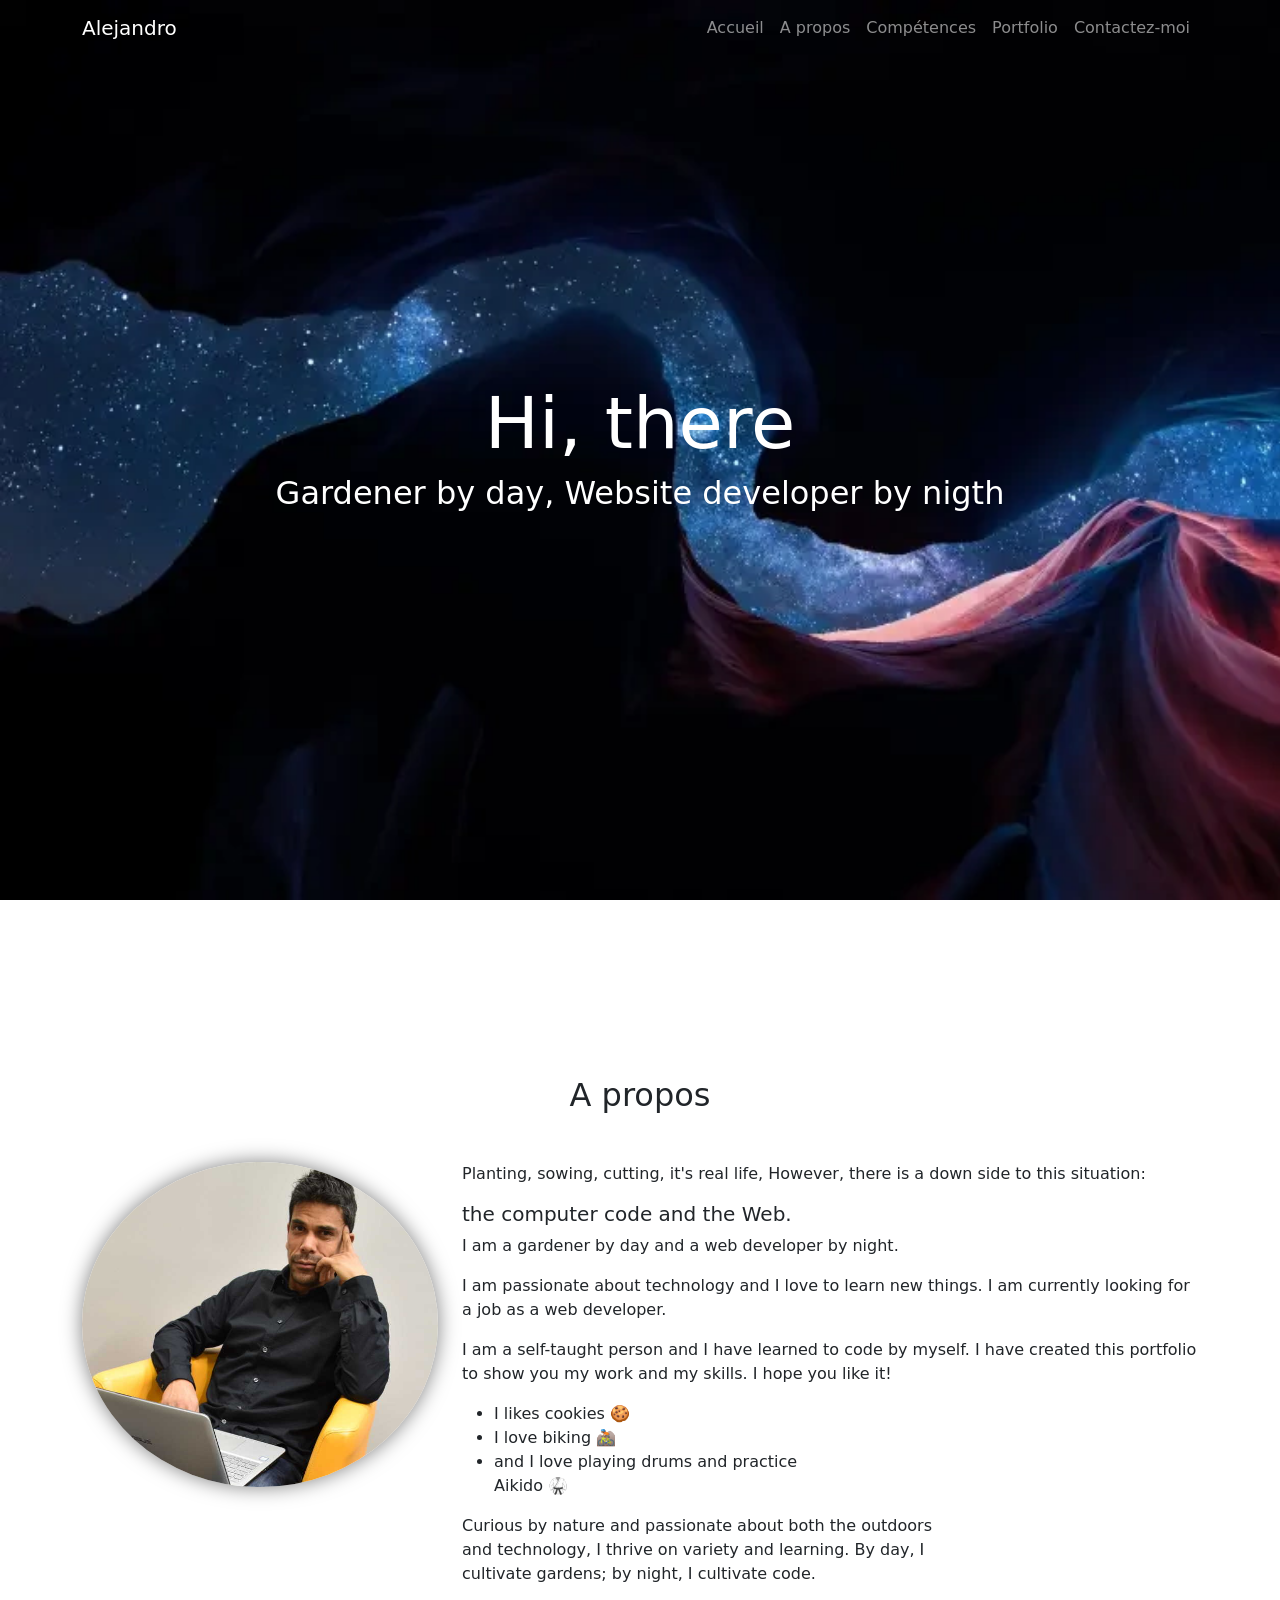
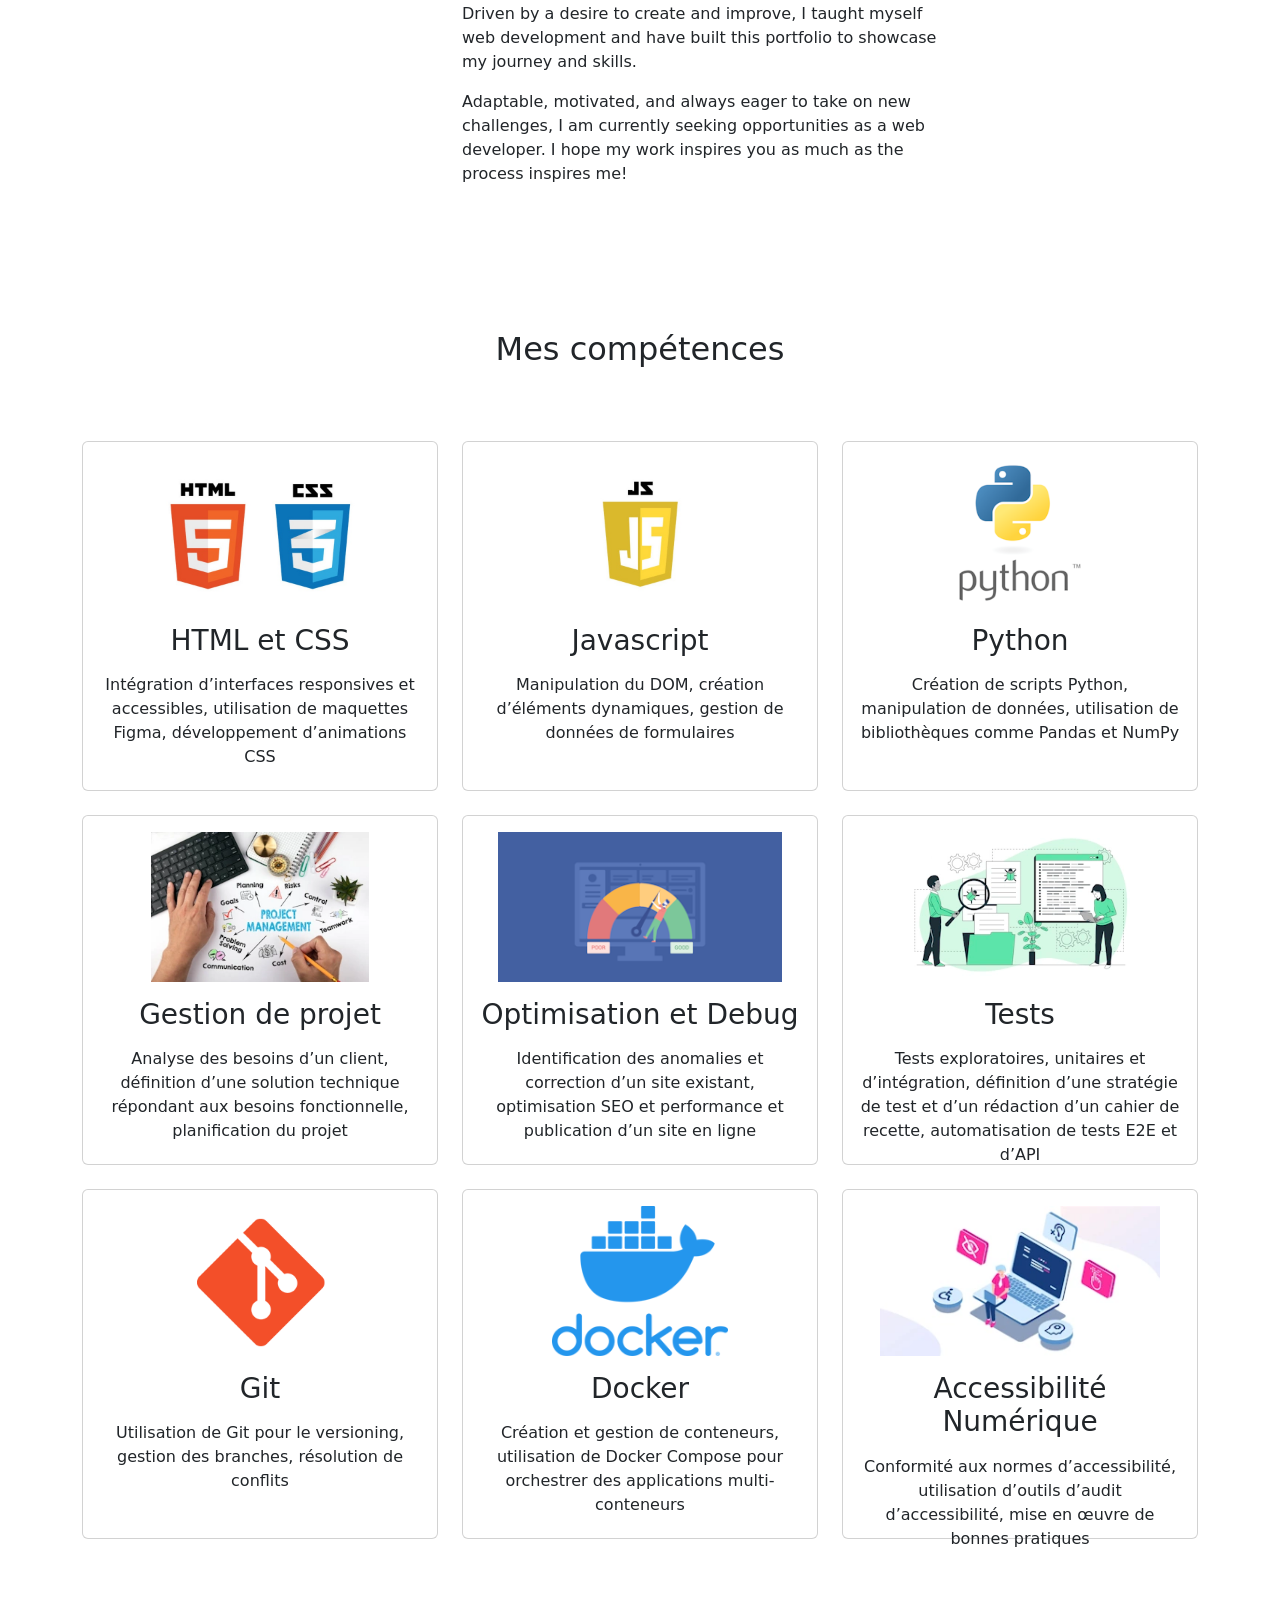
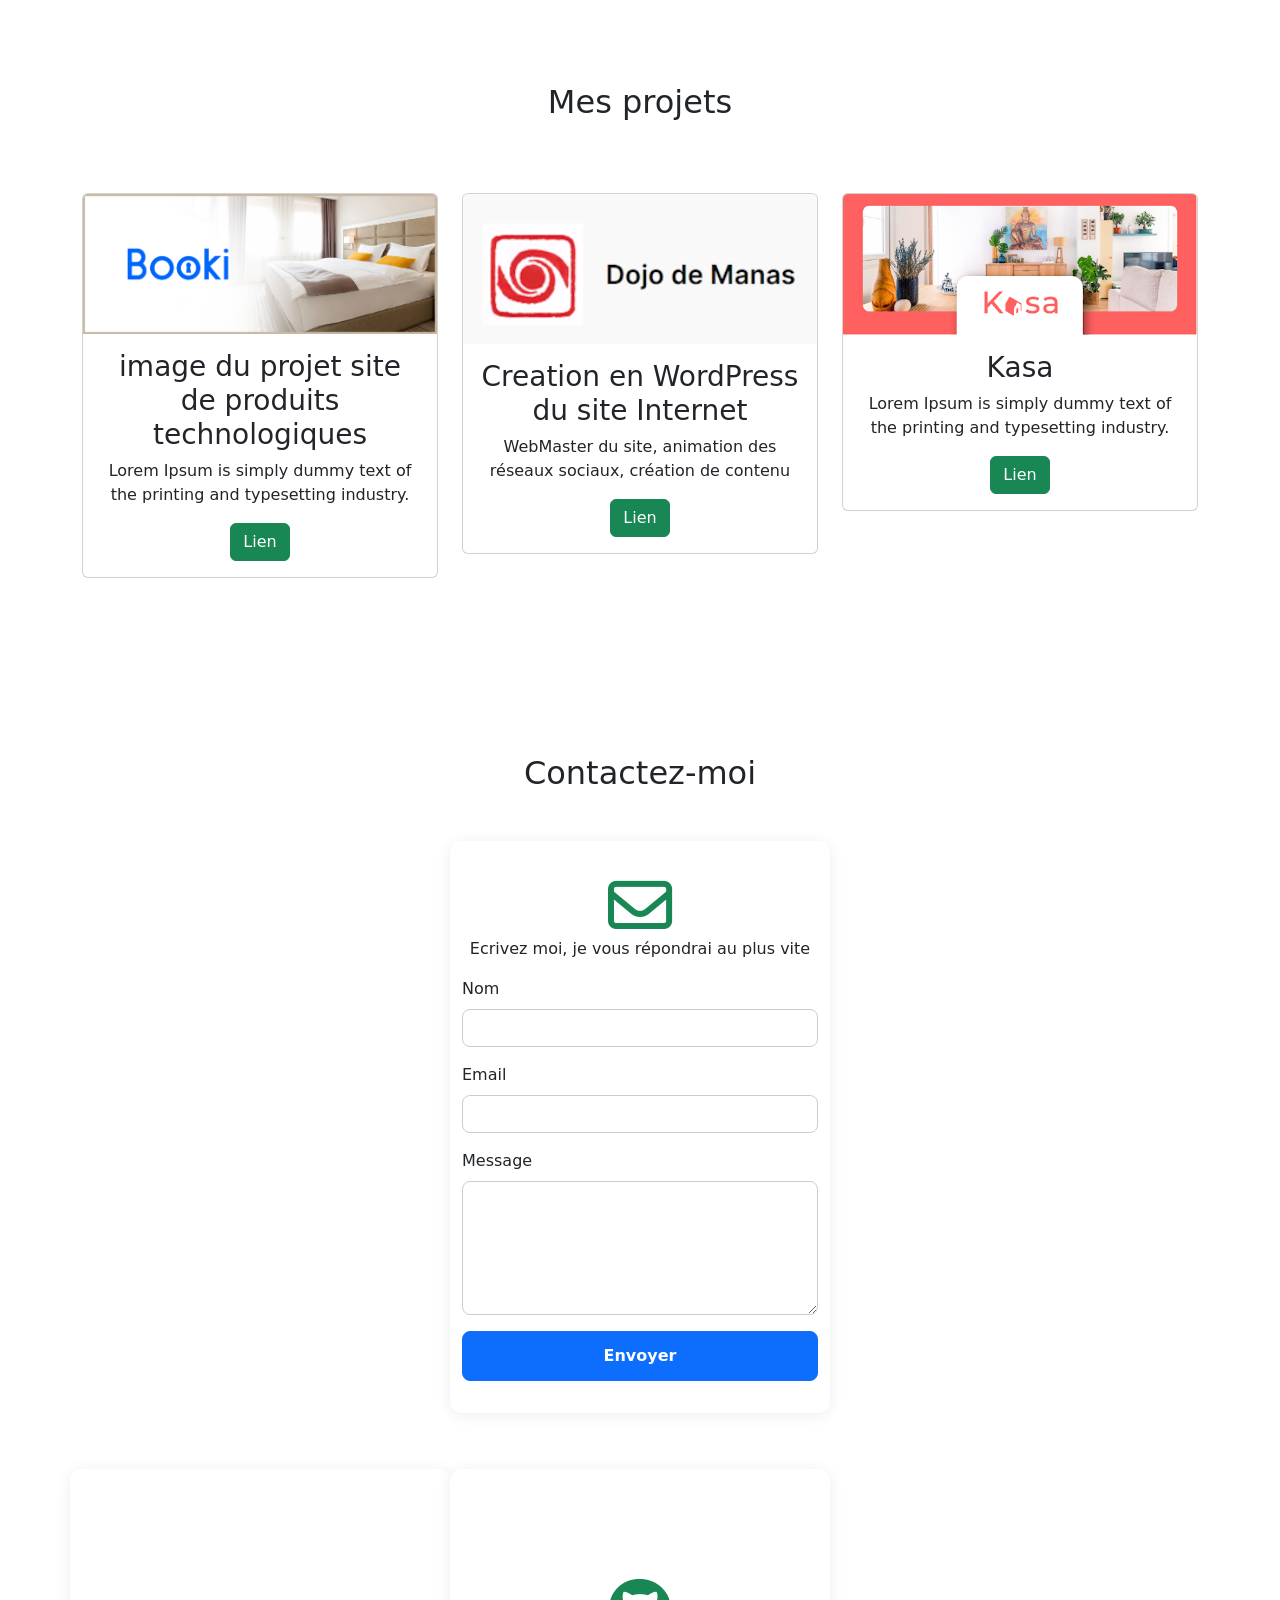
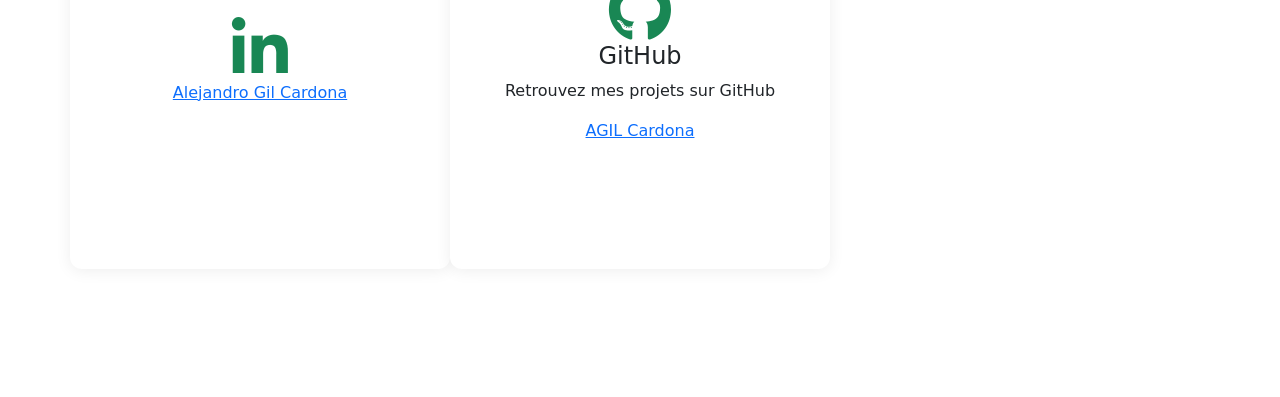
==== index.html @ 59b93d8c "alt attribute et site du dojo" ====
<!DOCTYPE html>
<html lang="fr">

<head>
    <title>AGIL Portfolio</title>
    <link rel="icon" type="image/x-icon" href="/images/photo_agilc.jpg">
    <meta charset="utf-8">
    <meta name="viewport" content="width=device-width, initial-scale=1">
    <meta name="description"
        content="Portfolio d'Alejandro Gil Cardona : jardinier le jour, développeur web la nuit. Découvrez mes compétences, projets et passions pour la nature et la technologie.">
    <!-- linking css file -->
    <link rel="stylesheet" href="style.css">
    <link rel="stylesheet" href="https://cdnjs.cloudflare.com/ajax/libs/font-awesome/6.0.0-beta3/css/all.min.css">
    <!-- bootstrap CDN -->
    <link href="https://cdn.jsdelivr.net/npm/bootstrap@5.1.3/dist/css/bootstrap.min.css" rel="stylesheet" async>
    <script src="https://cdn.jsdelivr.net/npm/bootstrap@5.1.3/dist/js/bootstrap.bundle.min.js"></script>
</head>

<body>
    <!-- navbar -->
    <nav class="navbar navbar-expand-lg fixed-top navbar-dark navbarScroll">
        <div class="container">
            <a class="navbar-brand" href="#">Alejandro</a>
            <button class="navbar-toggler" type="button" data-bs-toggle="collapse"
                data-bs-target="#navbarSupportedContent" aria-controls="navbarSupportedContent" aria-expanded="false"
                aria-label="Toggle navigation">
                <span class="navbar-toggler-icon"></span>
            </button>
            <div class="collapse navbar-collapse" id="navbarSupportedContent">
                <ul class="navbar-nav ms-auto">
                    <li class="nav-item active">
                        <a class="nav-link" href="#home">Accueil</a>
                    </li>
                    <li class="nav-item">
                        <a class="nav-link" href="#about">A propos</a>
                    </li>
                    <li class="nav-item">
                        <a class="nav-link" href="#skills">Compétences</a>
                    </li>
                    <li class="nav-item">
                        <a class="nav-link" href="#portfolio">Portfolio</a>
                    </li>
                    <li class="nav-item">
                        <a class="nav-link" href="#contact">Contactez-moi</a>
                    </li>
                </ul>

            </div>
        </div>
    </nav>

    <!-- main banner -->
    <section class="bgimage" id="home">
        <div class="container-fluid">
            <div class="row">
                <div class="col-lg-12 col-md-12 col-sm-12 col-xs-12 hero-text">
                    <h1 class="hero_title" id="hero-type"></h1>
                    <h2 class="hero_desc">Gardener by day, Website developer by nigth</h2>
                </div>
            </div>
        </div>
    </section>

    <!-- about section-->
    <section id="about">
        <div class="container mt-4 pt-4">
            <h2 class="text-center">A propos</h2>
            <div class="row mt-4">
                <div class="col-lg-4">
                    <img src="images/photo_agilc.jpg" class="imageAboutPage" alt="Portrait Alejandro GIL CARDONA">
                </div>

                <div class="col-lg-8">
                    <p> Planting, sowing, cutting, it's real life, However, there is a down side to this situation: </p>
                    <h5> the computer code and the Web.</h5>
                    <p>I am a gardener by day and a web developer by night.</p>
                    <p>I am passionate about technology and I love to learn new things.
                        I am currently looking for a job as a web developer.</p>
                    <p>I am a self-taught person and I have learned to code by myself. I have created this portfolio to
                        show you my work and my skills. I hope you like it!</p>

                    </p>
                    <div class="row mt-3">

                        <div class="col-md-6">
                            <ul>
                                <li>I likes cookies 🍪</li>
                                <li>I love biking 🚵🏽</li>
                                <li>and I love playing drums and practice Aikido 🥋</li>
                            </ul>
                        </div>
                    </div>

                    <div class="col-lg-8">
                        <p>Curious by nature and passionate about both the outdoors and technology, I thrive on variety
                            and learning. By day, I cultivate gardens; by night, I cultivate code.</p>
                        <p>Driven by a desire to create and improve, I taught myself web development and have built this
                            portfolio to showcase my journey and skills.</p>
                        <p>Adaptable, motivated, and always eager to take on new challenges, I am currently seeking
                            opportunities as a web developer. I hope my work inspires you as much as the process
                            inspires me!</p>

    </section>

    <!-- skills section-->
    <section id="skills">
        <div class="container">
            <h2 class="text-center">Mes compétences</h2>
        </div>
    </section>

    <!-- portfolio section-->
    <section id="portfolio">
        <div class="container mt-3">
            <h2 class="text-center">Mes projets</h2>
    </section>

    <!-- contact section-->
    <section id="contact">

        <div class="container mt-3 contactContent">
            <h2 class="text-center">Contactez-moi</h2>
            <div class="row">
                <div class="col-lg-4 mx-auto contactColumn">
                    <i class="fa-regular fa-envelope fa-4x"></i>
                    
                    <p>Ecrivez moi, je vous répondrai au plus vite</p>

                    <!-- Contact Form Example -->
                    <form id="contactForm" action="#" method="post">
                        <div class="mb-3">
                            <label for="name" class="form-label">Nom</label>
                            <input type="text" class="form-control" id="name" name="name" required>
                        </div>
                        <div class="mb-3">
                            <label for="email" class="form-label">Email</label>
                            <input type="email" class="form-control" id="email" name="email" required>
                        </div>
                        <div class="mb-3">
                            <label for="message" class="form-label">Message</label>
                            <textarea class="form-control" id="message" name="message" rows="5" required></textarea>
                        </div>
                        <button type="submit" class="btn btn-primary">Envoyer</button>
                    </form>
                </div>
            </div>
            <div class="row">
                <div class="col-lg-4 mt-4 contactColumn">
                    <i class="fa-brands fa-linkedin-in fa-4x"></i>
                    <p><a href="https://www.linkedin.com/in/alejandro-gil-cardona" target="_blank">Alejandro Gil
                            Cardona</a></p>
                </div>

                <div class="col-lg-4 mt-4 contactColumn">
                    <i class="fa-brands fa-github fa-4x"></i>
                    <h4>GitHub</h4>
                    <p>Retrouvez mes projets sur GitHub</p>
                    <p><a href="https://github.com/agil-cardo" target="_blank">AGIL Cardona</a></p>
                </div>
            </div>
        </div>
    </section>

    <!-- load javascript after loading all html content -->
    <script src="script/script.js"></script>

</body>

</html>
---- style.css ----
/******* GENERAL *******/
/* spacing on all sections */
#about,
#skills,
#portfolio,
#contact {
    margin-top: 4rem;
    padding-top: 4rem;
}
#about h2,
#skills h2,
#portfolio h2,
#contact h2 {
    margin-bottom: 3rem;
}
#contact {
    padding-bottom: 4rem;
}

/* display background dark color on navbar scroll */
.navbarScroll.navbarDark {
    background-color: #000;
    backdrop-filter: contrast(0.8);
}


/* hero background image */
.bgimage {
    height: 100vh;
    max-height: 900px;
    background: url("images/Grand-Canyon-by-night.webp");
    background-size: cover;
    position: relative;
    background-color: #000;
    backdrop-filter: contrast(0.8);

}
/*photo credit ameer-basheer*/


/* text css above hero image*/
.hero_title {
    font-size: 4.5rem;
}
.hero_desc {
    font-size: 2rem;
}
.hero-text {
    text-align: center;
    position: absolute;
    top: 50%;
    left: 50%;
    transform: translate(-50%, -50%);
    color: white;
}

/* about */
.imageAboutPage {
    width: 100%;
}
.imageAboutPage {
    border-radius: 50%;
    box-shadow: 0 0 20px rgba(0, 0, 0, 0.5);
}

/* skills */
.skillsText.card {
    height: 350px;
    cursor: pointer;
}
.skillsText img {
    width: 100%;
    height: 150px;
    object-fit: contain;
}
#skills p {
    text-align: center;
}
.skillsIcon {
    font-size: 36px;
    text-align: center;
    width: 100%;
}
.card-title {
    text-align: center;
}
.card:hover .skillsIcon {
    color: #008000;
}
.skillsText:hover {
    border: 1px solid #008000;
}

/* portfolio */
#portfolio p {
    text-align: center;
}

/* contact */
.contactColumn {
    display: flex;
    flex-direction: column;
    align-items: center;
}
.contactColumn i {
    color: #198754;
}

/* contact form */
/* Responsive Contact Form Styles */
/* Container and columns */
.contactContent {
    padding: 2rem 0;
}
.contactColumn {
    background: #fff;
    border-radius: 12px;
    box-shadow: 0 2px 16px rgba(0,0,0,0.07);
    margin-bottom: 2rem;
    padding: 2rem 1.5rem;
    min-height: 400px;
    display: flex;
    flex-direction: column;
    align-items: center;
    justify-content: center;
}

/* Form styles */
#contactForm {
    width: 100%;
    max-width: 400px;
    margin: 0 auto;
}
#contactForm .form-label {
    font-weight: 500;
}
#contactForm .form-control,
#contactForm textarea {
    border-radius: 8px;
    border: 1px solid #ccc;
    margin-bottom: 1rem;
    font-size: 1rem;
}
#contactForm textarea {
    resize: vertical;
}
#contactForm .btn {
    width: 100%;
    border-radius: 8px;
    font-weight: bold;
    padding: 0.75rem;
}

/* Error message styling */
#formError {
    max-width: 400px;
    margin: 1rem auto 0 auto;
    text-align: center;
}

/* Responsive adjustments */
@media (max-width: 991px) {
    .contactColumn {
        min-height: unset;
        margin-bottom: 1.5rem;
    }
}
@media (max-width: 767px) {
    .contactContent {
        padding: 1rem 0.5rem;
    }
    .contactColumn {
        padding: 1.5rem 0.5rem;
    }
    #contactForm {
        max-width: 100%;
    }
}

/* footer */
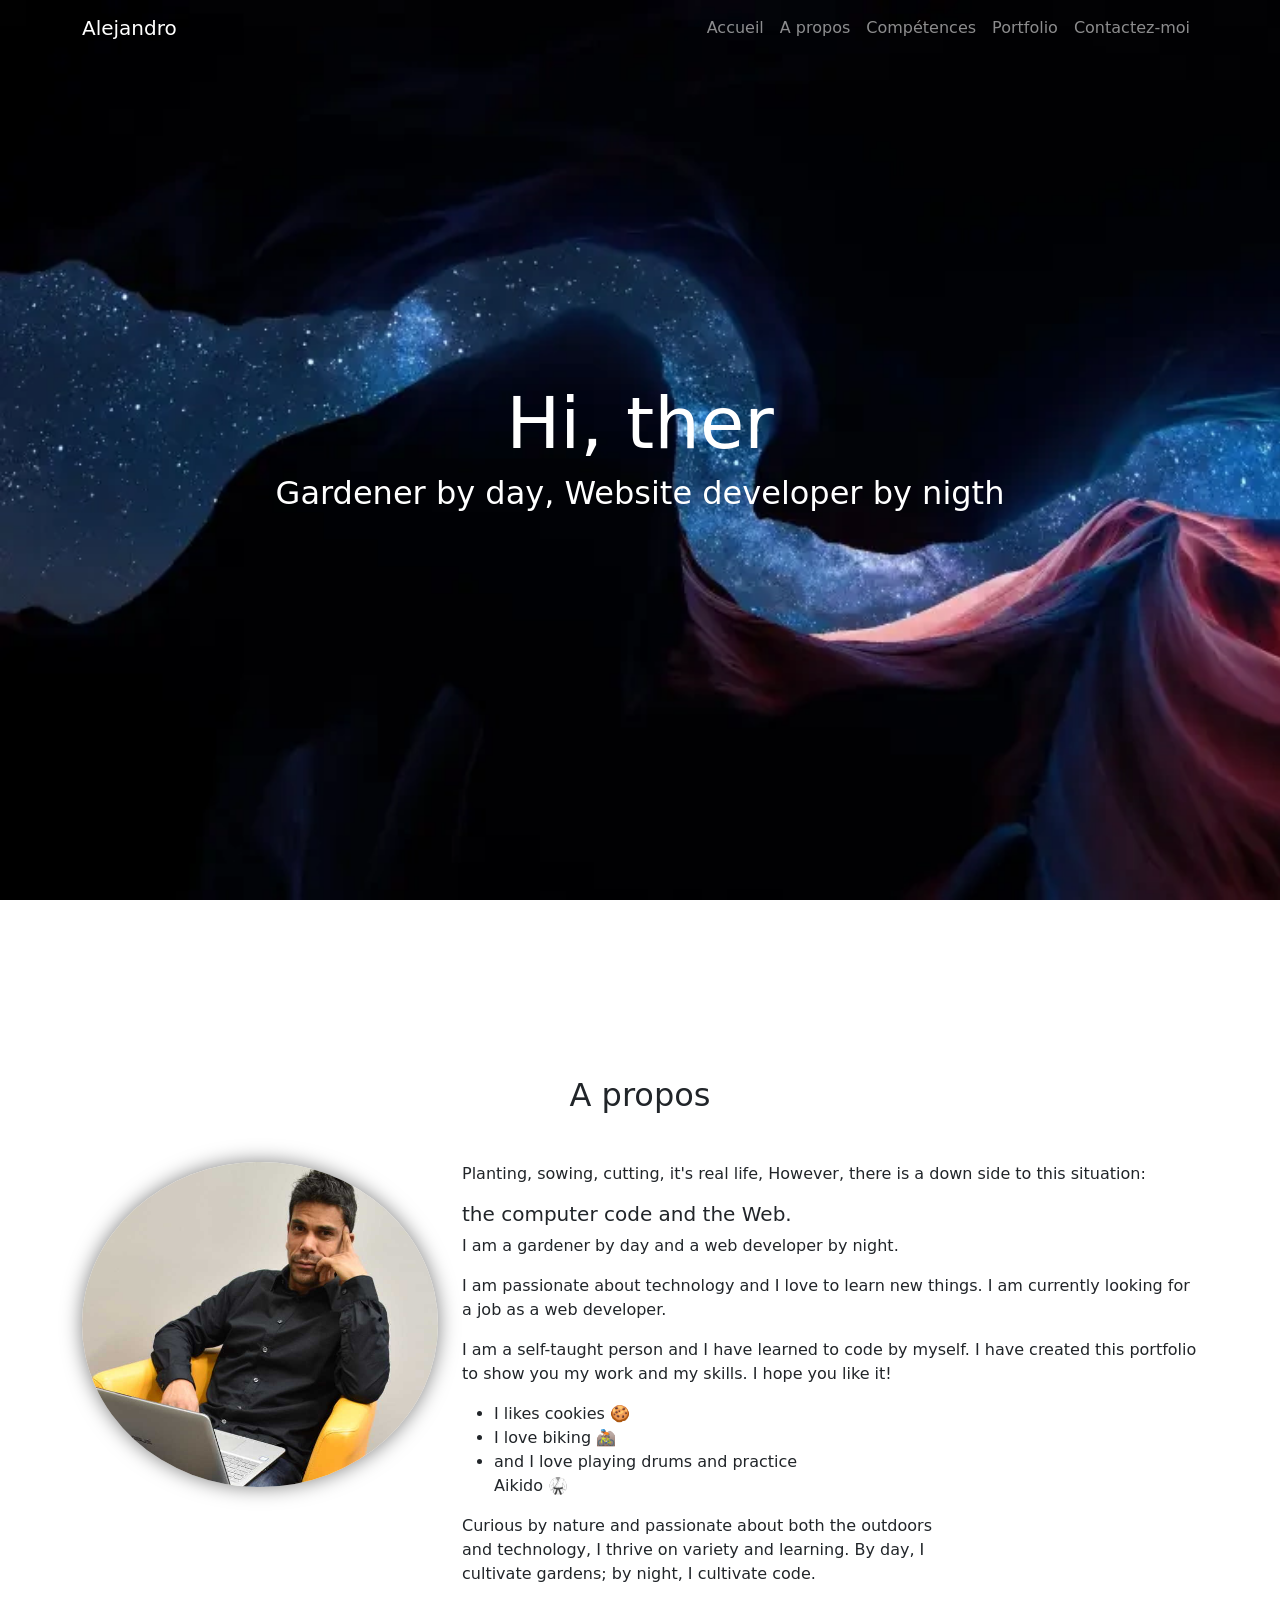
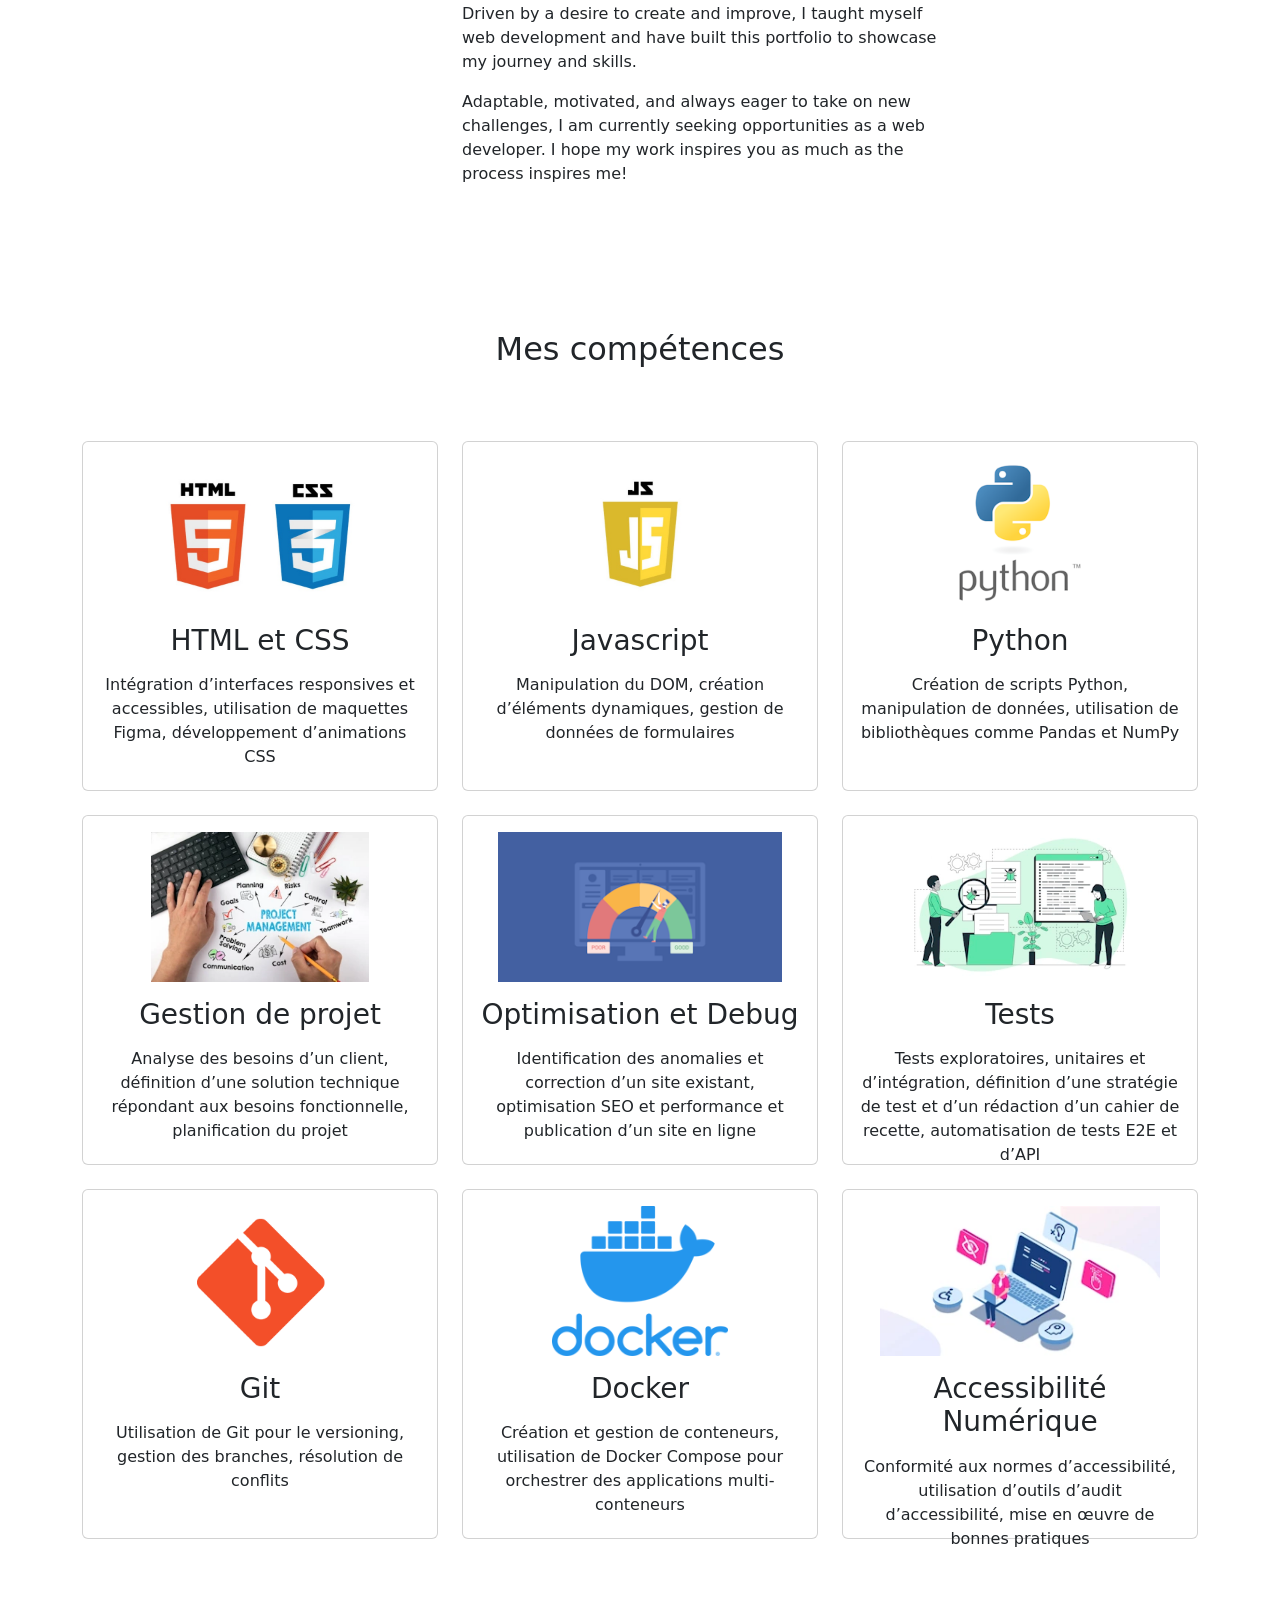
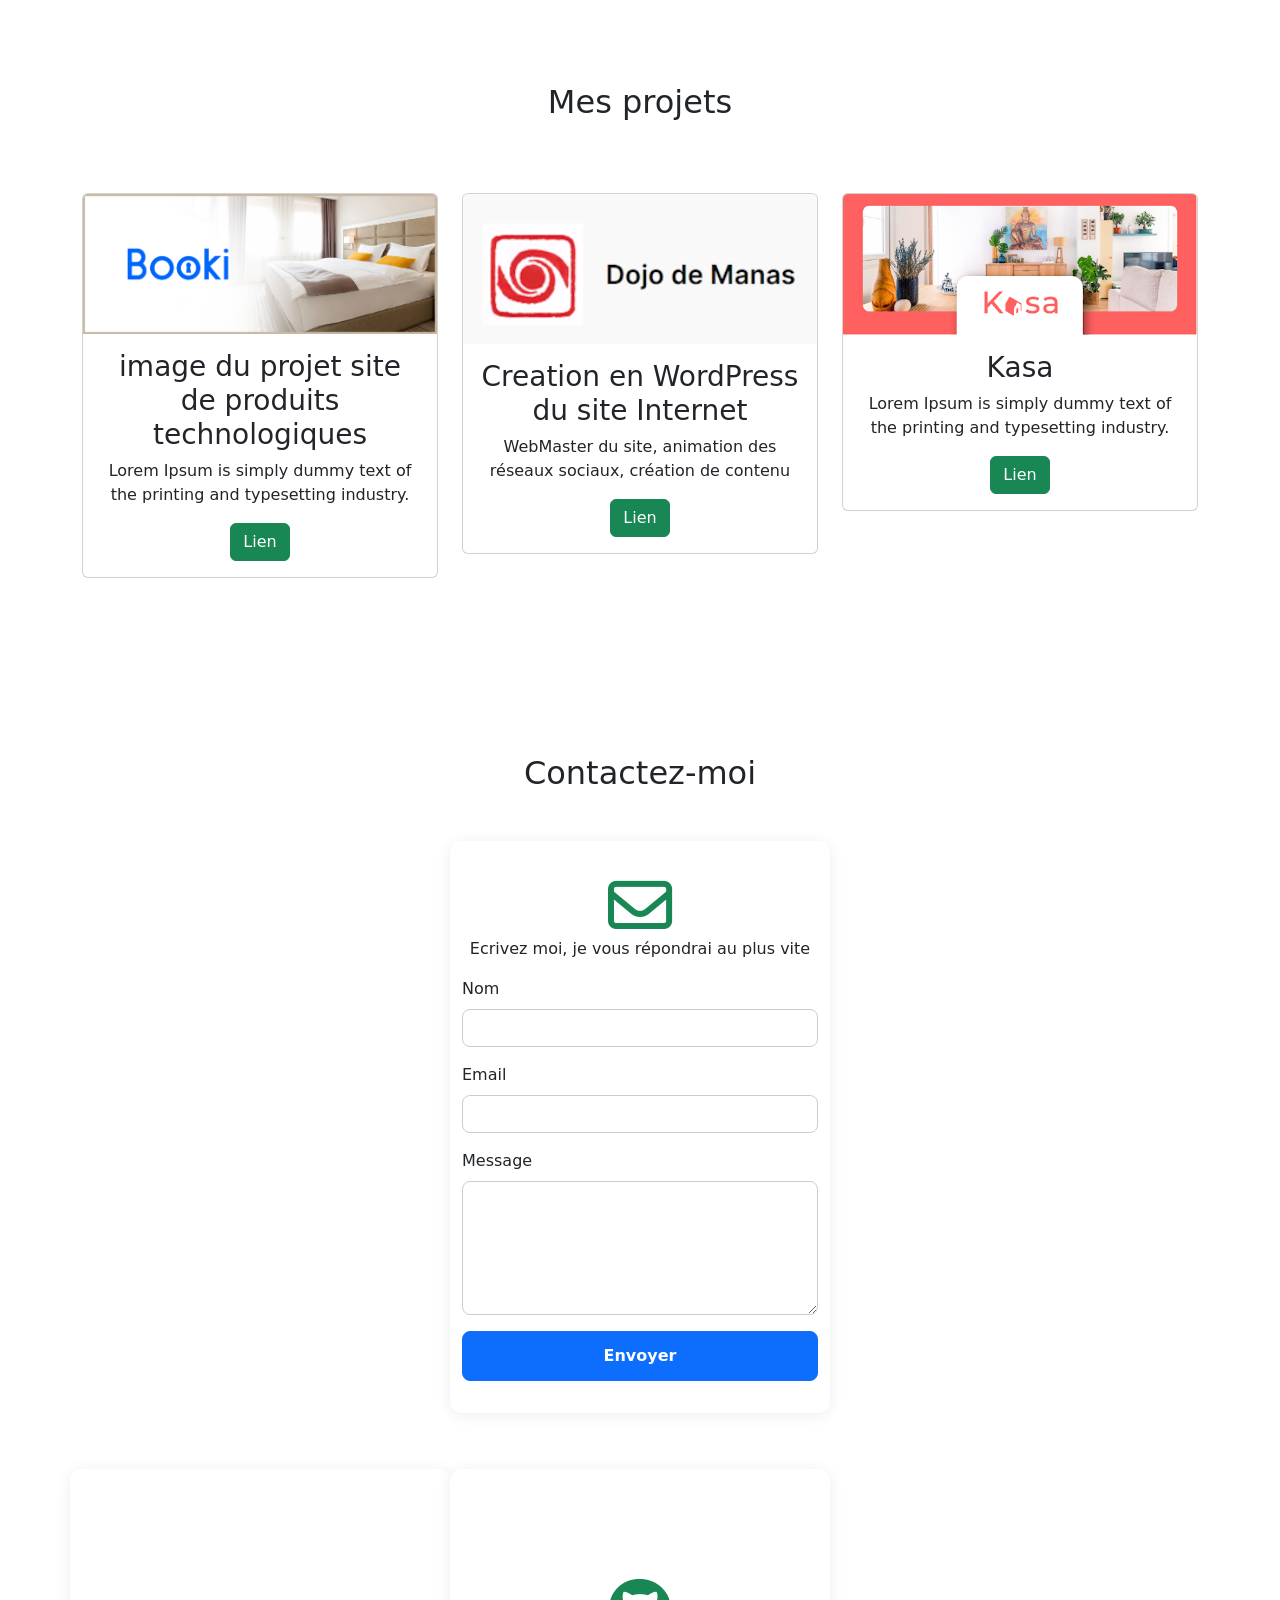
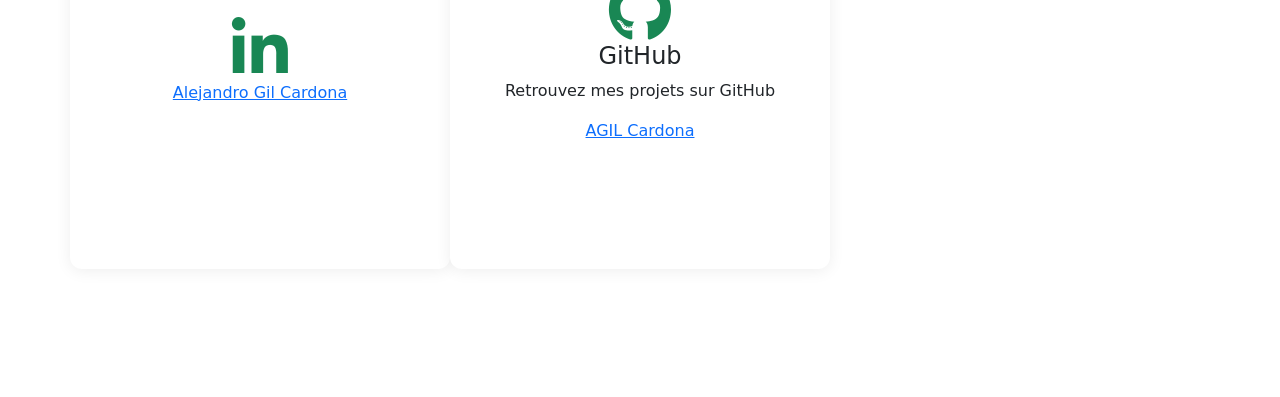
==== commit 38bb44e0: "alt attribute et site du dojo correction header" ====
--- a/index.html
+++ b/index.html
@@ -6,6 +6,7 @@
     <link rel="icon" type="image/x-icon" href="/images/photo_agilc.jpg">
     <meta charset="utf-8">
     <meta name="viewport" content="width=device-width, initial-scale=1">
+    <meta http-equiv="Content-Security-Policy" content="img-src 'self' data:;">
     <meta name="description"
         content="Portfolio d'Alejandro Gil Cardona : jardinier le jour, développeur web la nuit. Découvrez mes compétences, projets et passions pour la nature et la technologie.">
     <!-- linking css file -->
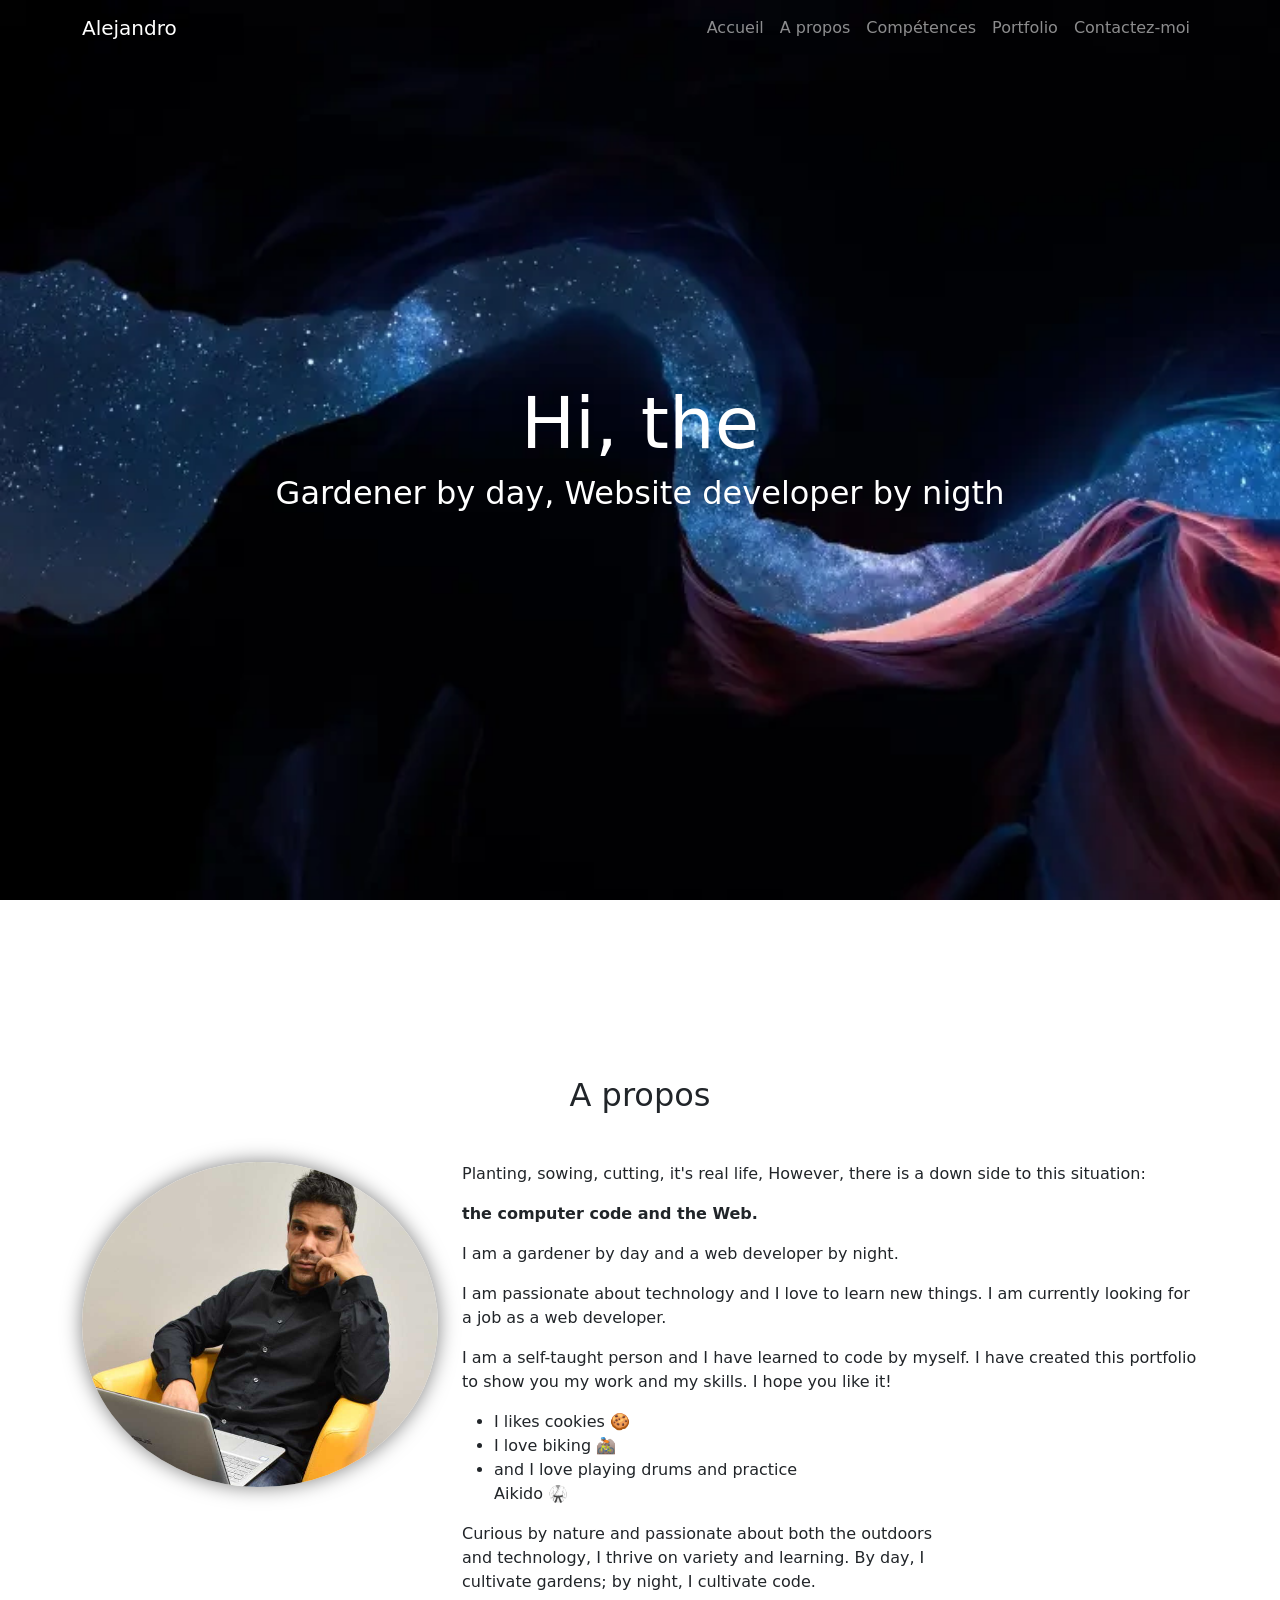
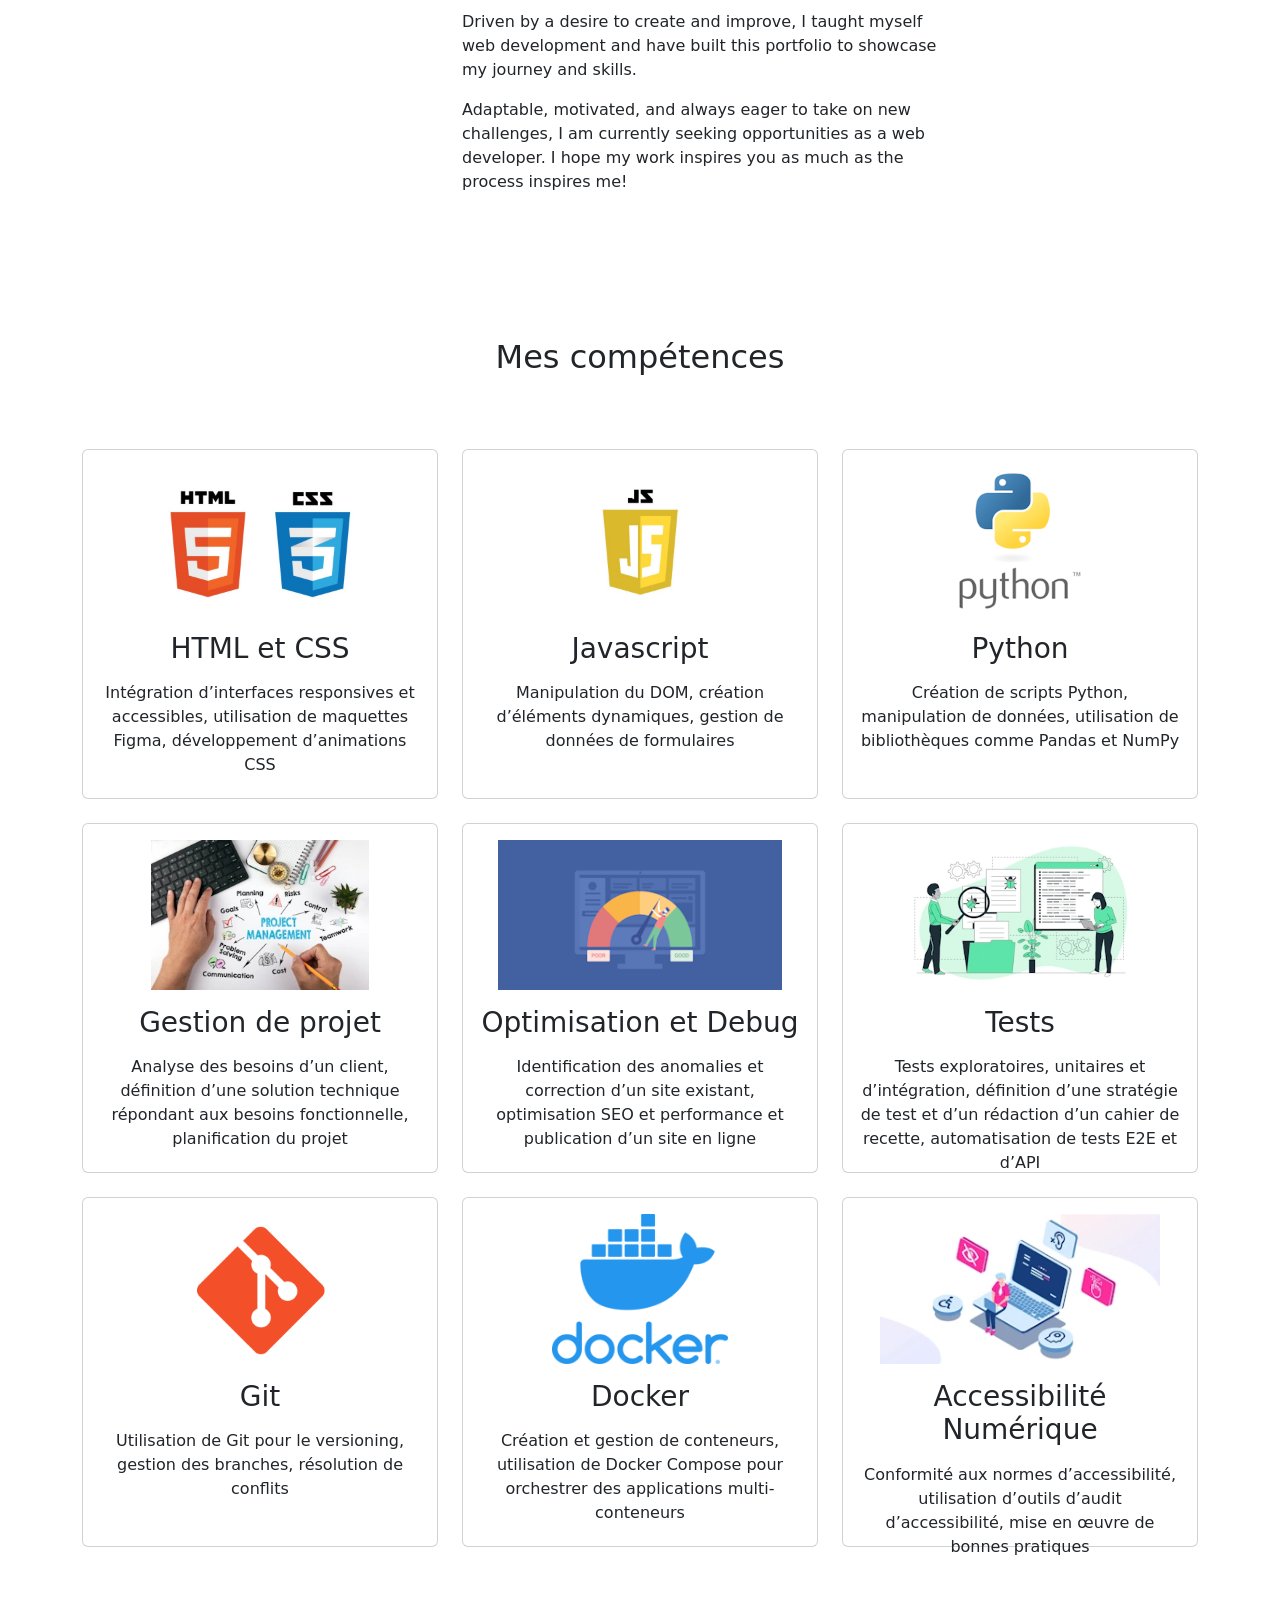
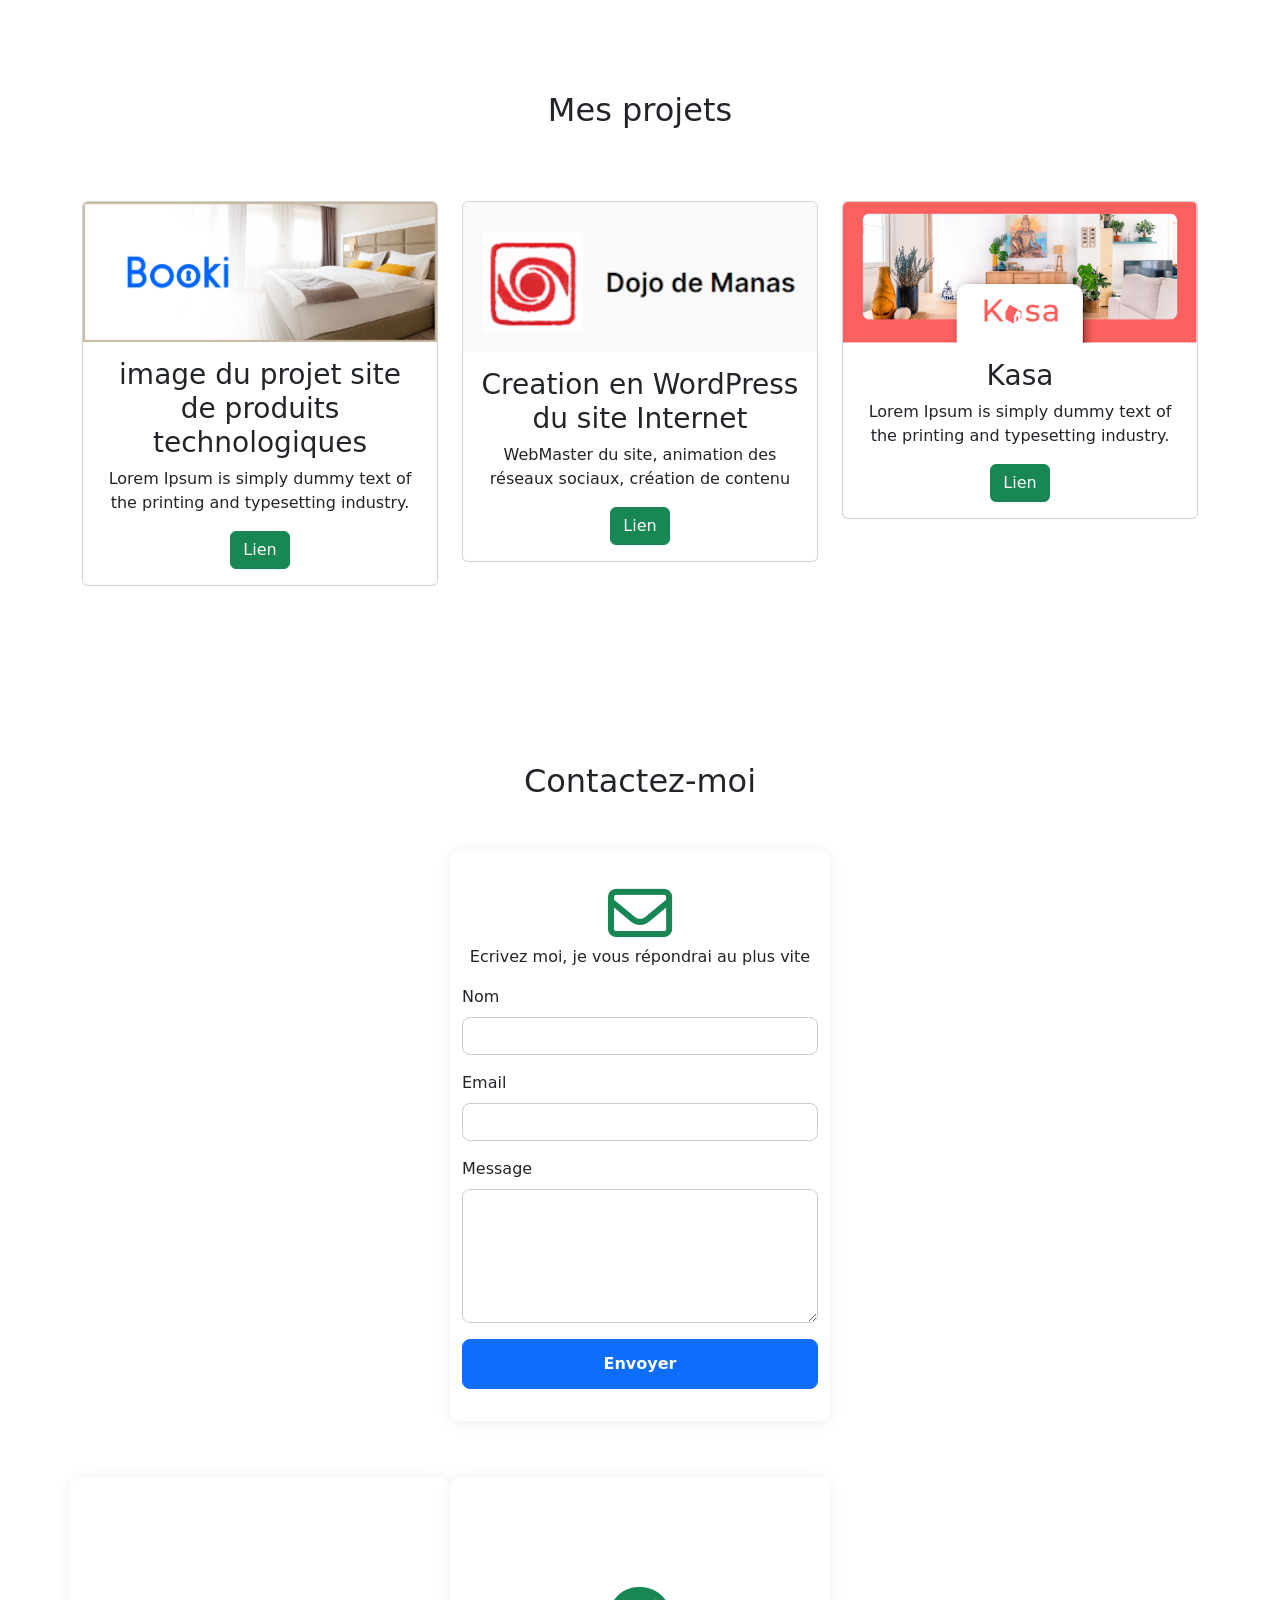
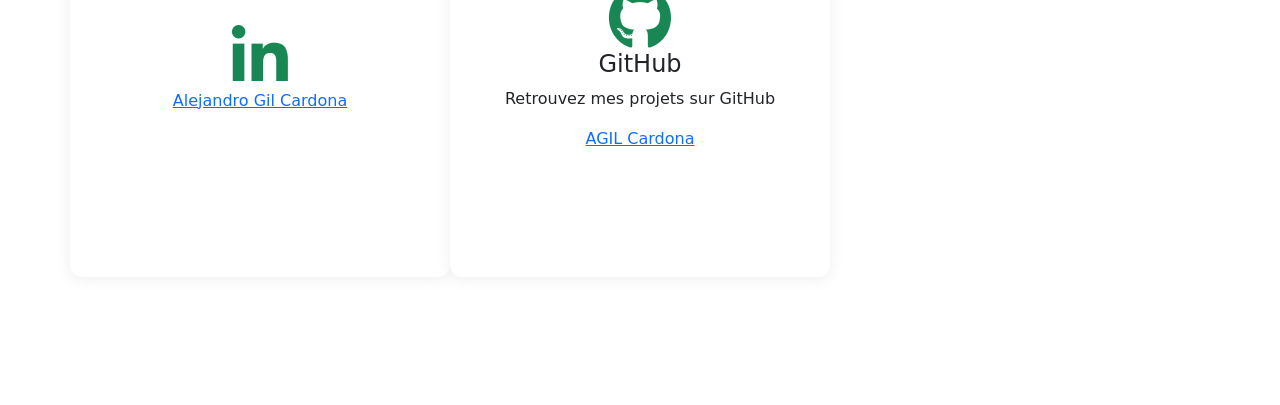
==== commit 631ff642: "fan icon" ====
--- a/index.html
+++ b/index.html
@@ -3,7 +3,7 @@
 
 <head>
     <title>AGIL Portfolio</title>
-    <link rel="icon" type="image/x-icon" href="/images/photo_agilc.jpg">
+    <link rel="icon" type="image/x-icon" href="/images/photo_agilc.ico">
     <meta charset="utf-8">
     <meta name="viewport" content="width=device-width, initial-scale=1">
     <meta http-equiv="Content-Security-Policy" content="img-src 'self' data:;">
@@ -73,7 +73,7 @@
 
                 <div class="col-lg-8">
                     <p> Planting, sowing, cutting, it's real life, However, there is a down side to this situation: </p>
-                    <h5> the computer code and the Web.</h5>
+                    <p><b>the computer code and the Web.</b></p>
                     <p>I am a gardener by day and a web developer by night.</p>
                     <p>I am passionate about technology and I love to learn new things.
                         I am currently looking for a job as a web developer.</p>
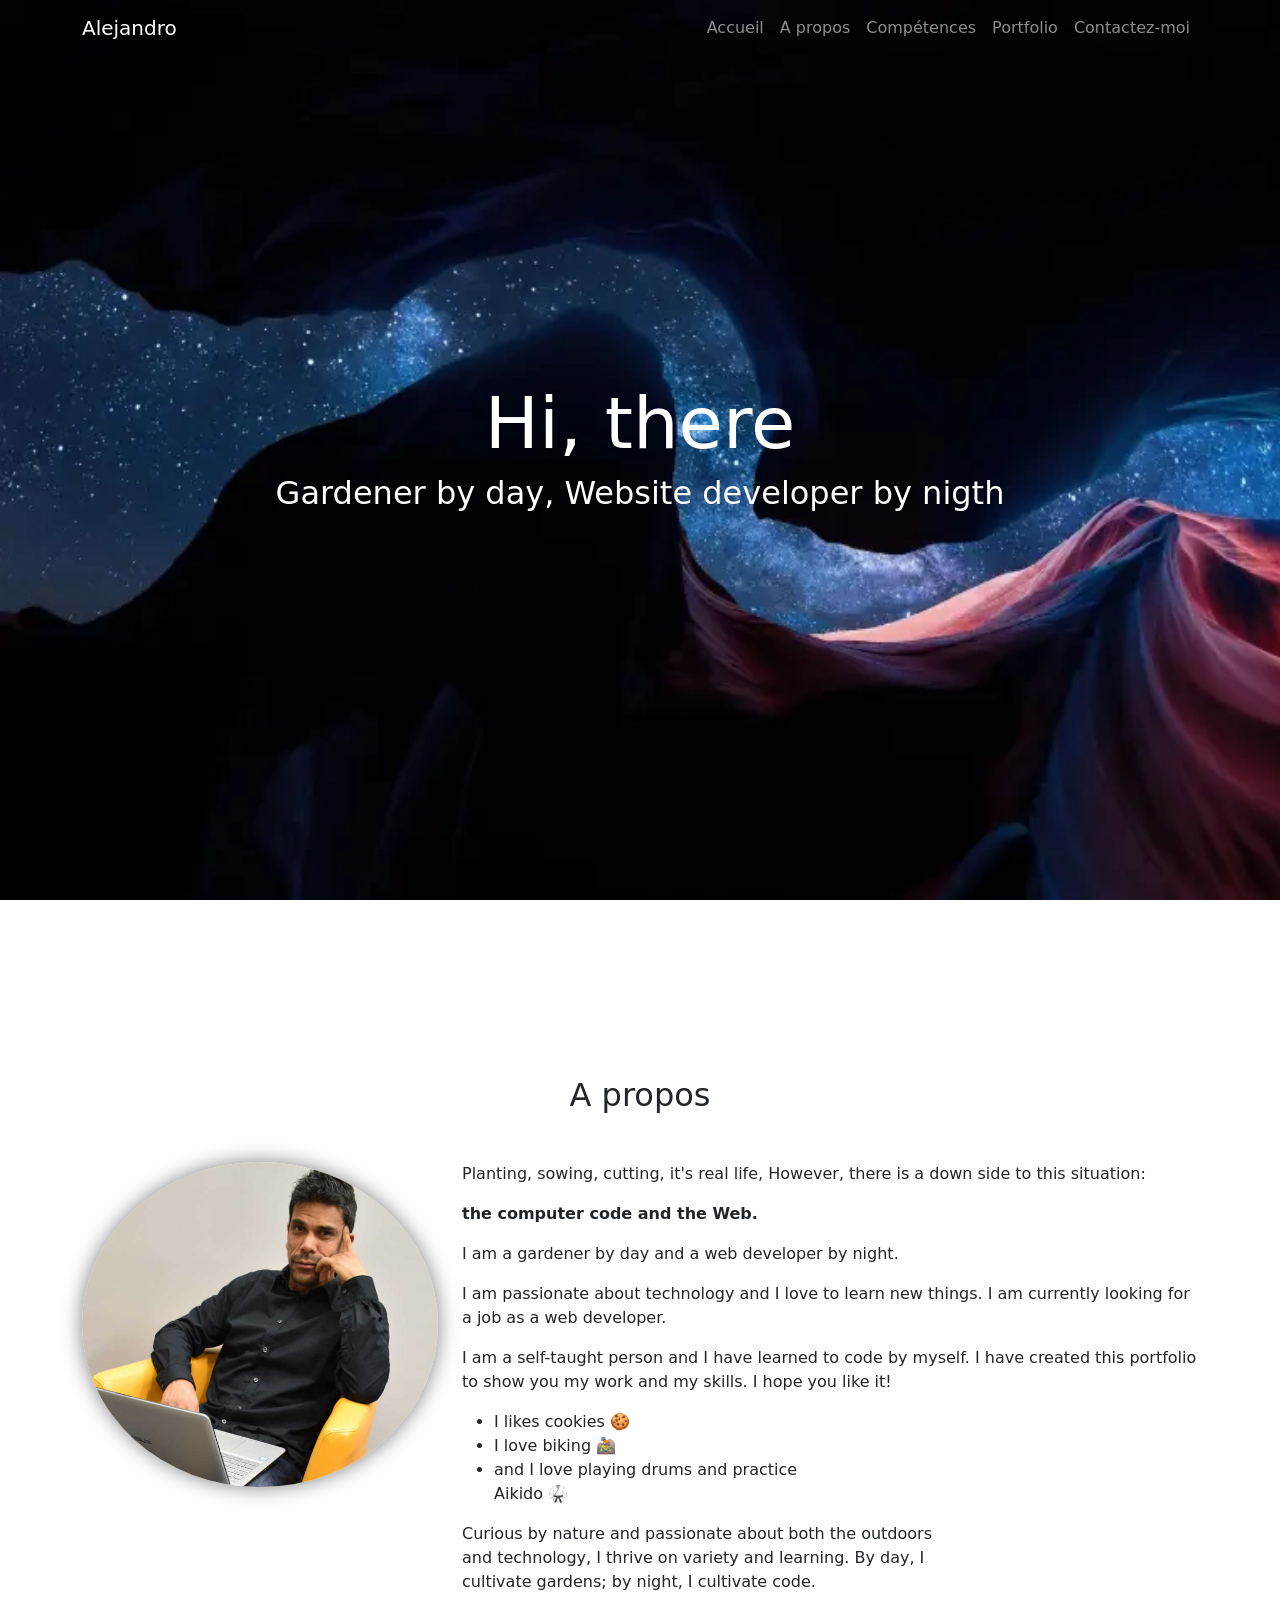
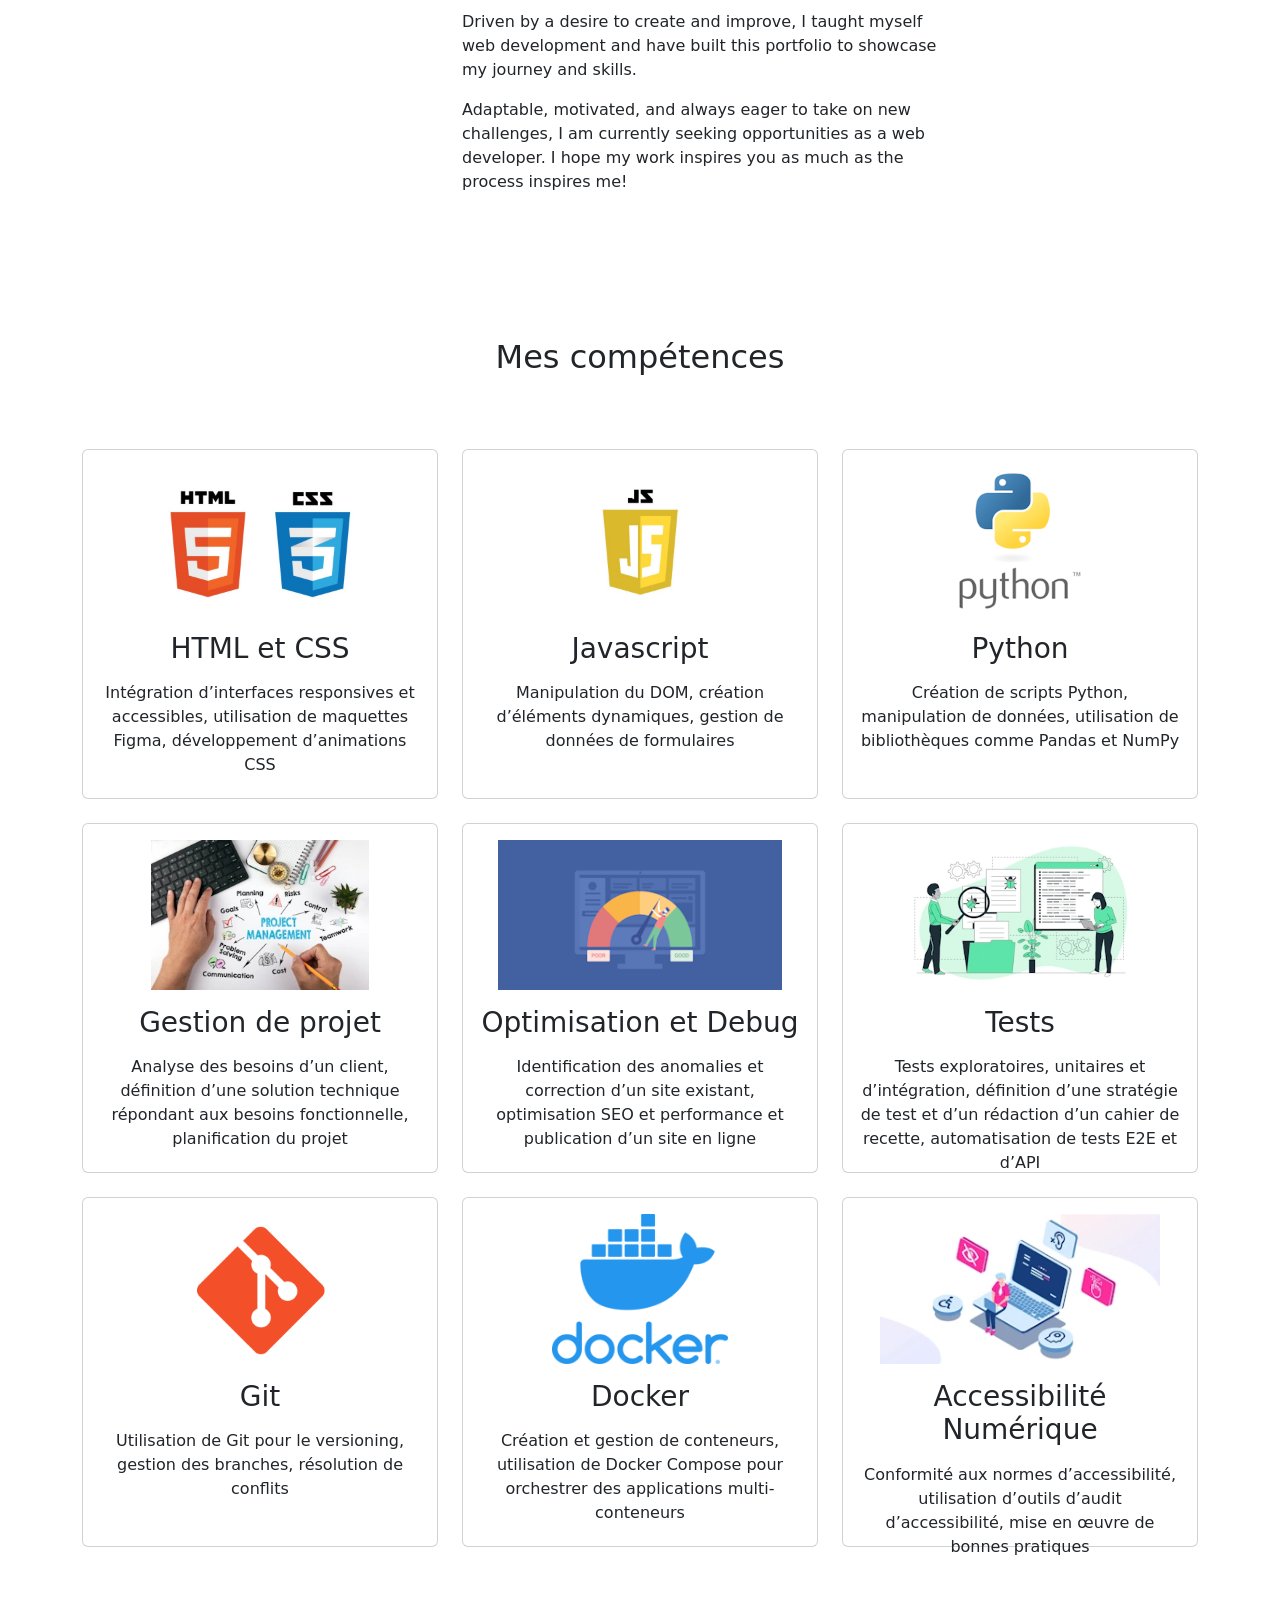
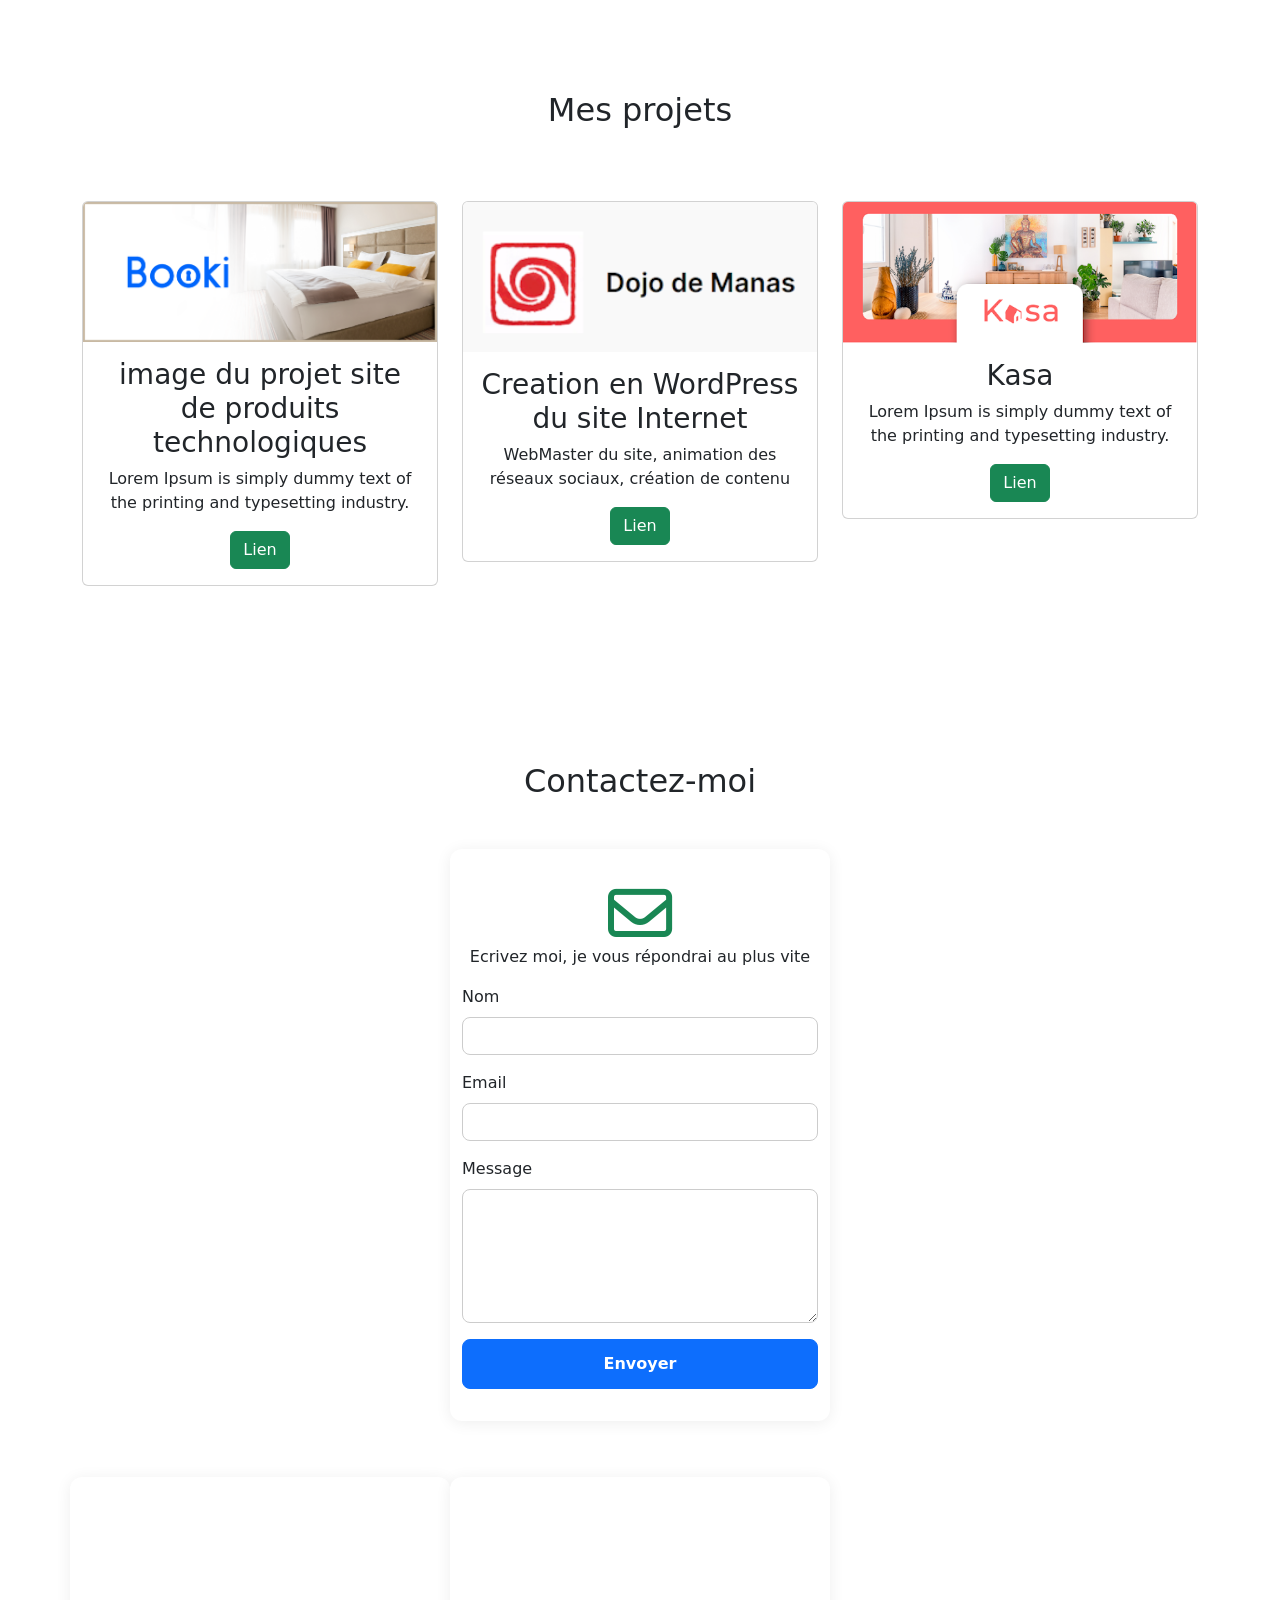
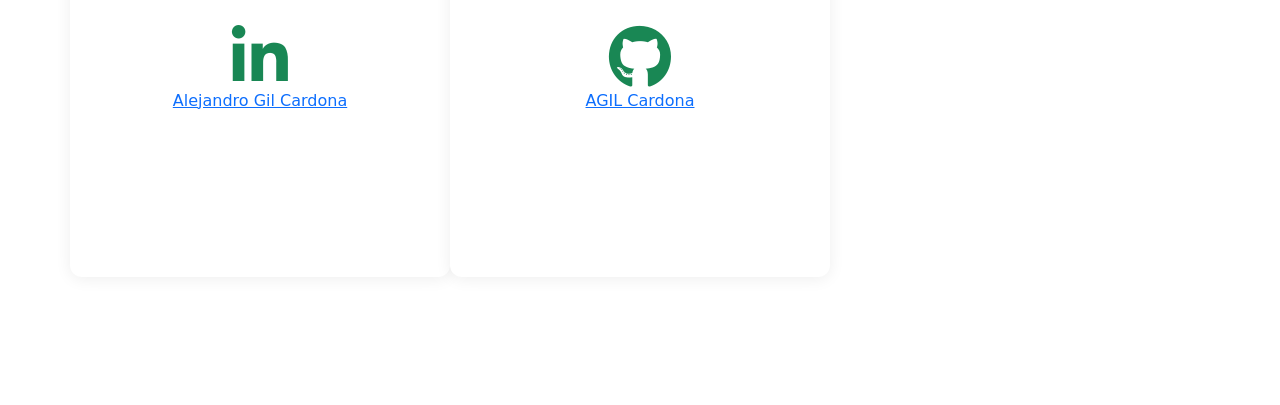
==== commit 6f0a1fbd: "h4 en trop" ====
--- a/index.html
+++ b/index.html
@@ -154,8 +154,6 @@
 
                 <div class="col-lg-4 mt-4 contactColumn">
                     <i class="fa-brands fa-github fa-4x"></i>
-                    <h4>GitHub</h4>
-                    <p>Retrouvez mes projets sur GitHub</p>
                     <p><a href="https://github.com/agil-cardo" target="_blank">AGIL Cardona</a></p>
                 </div>
             </div>
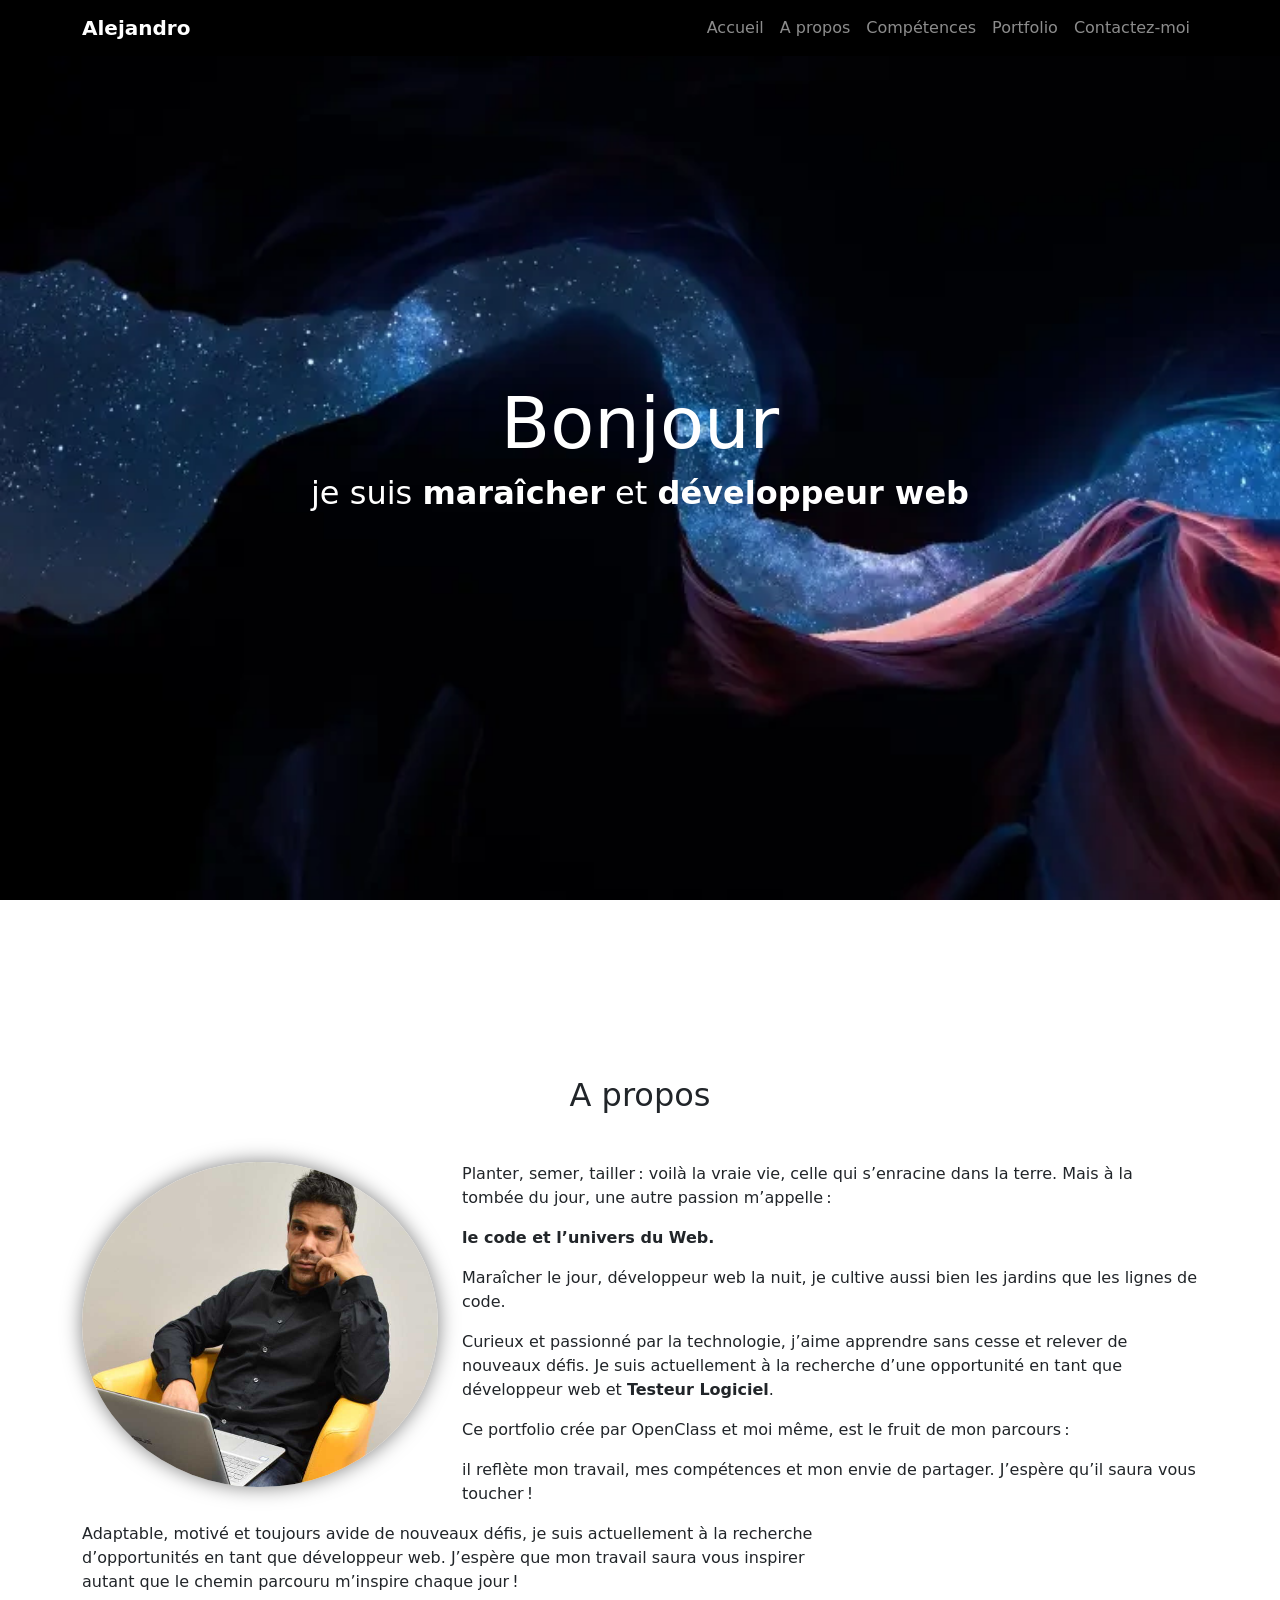
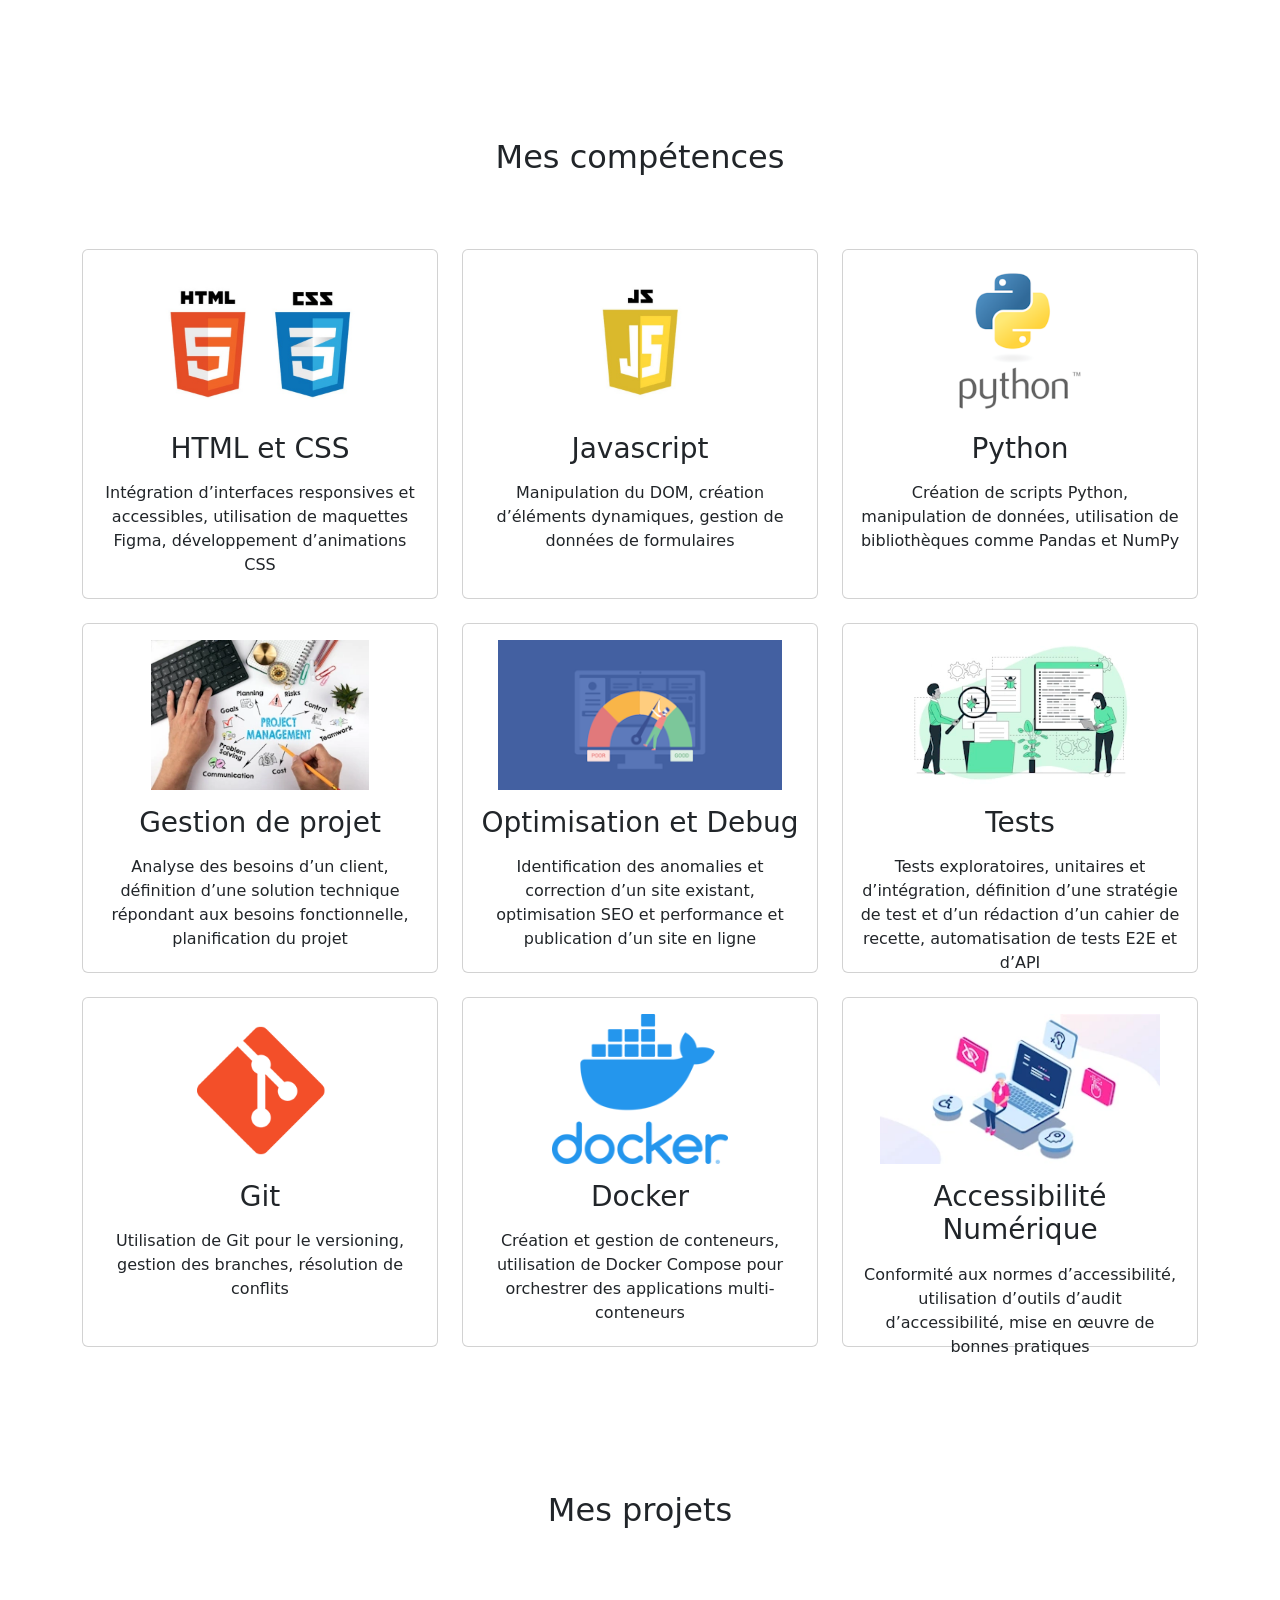
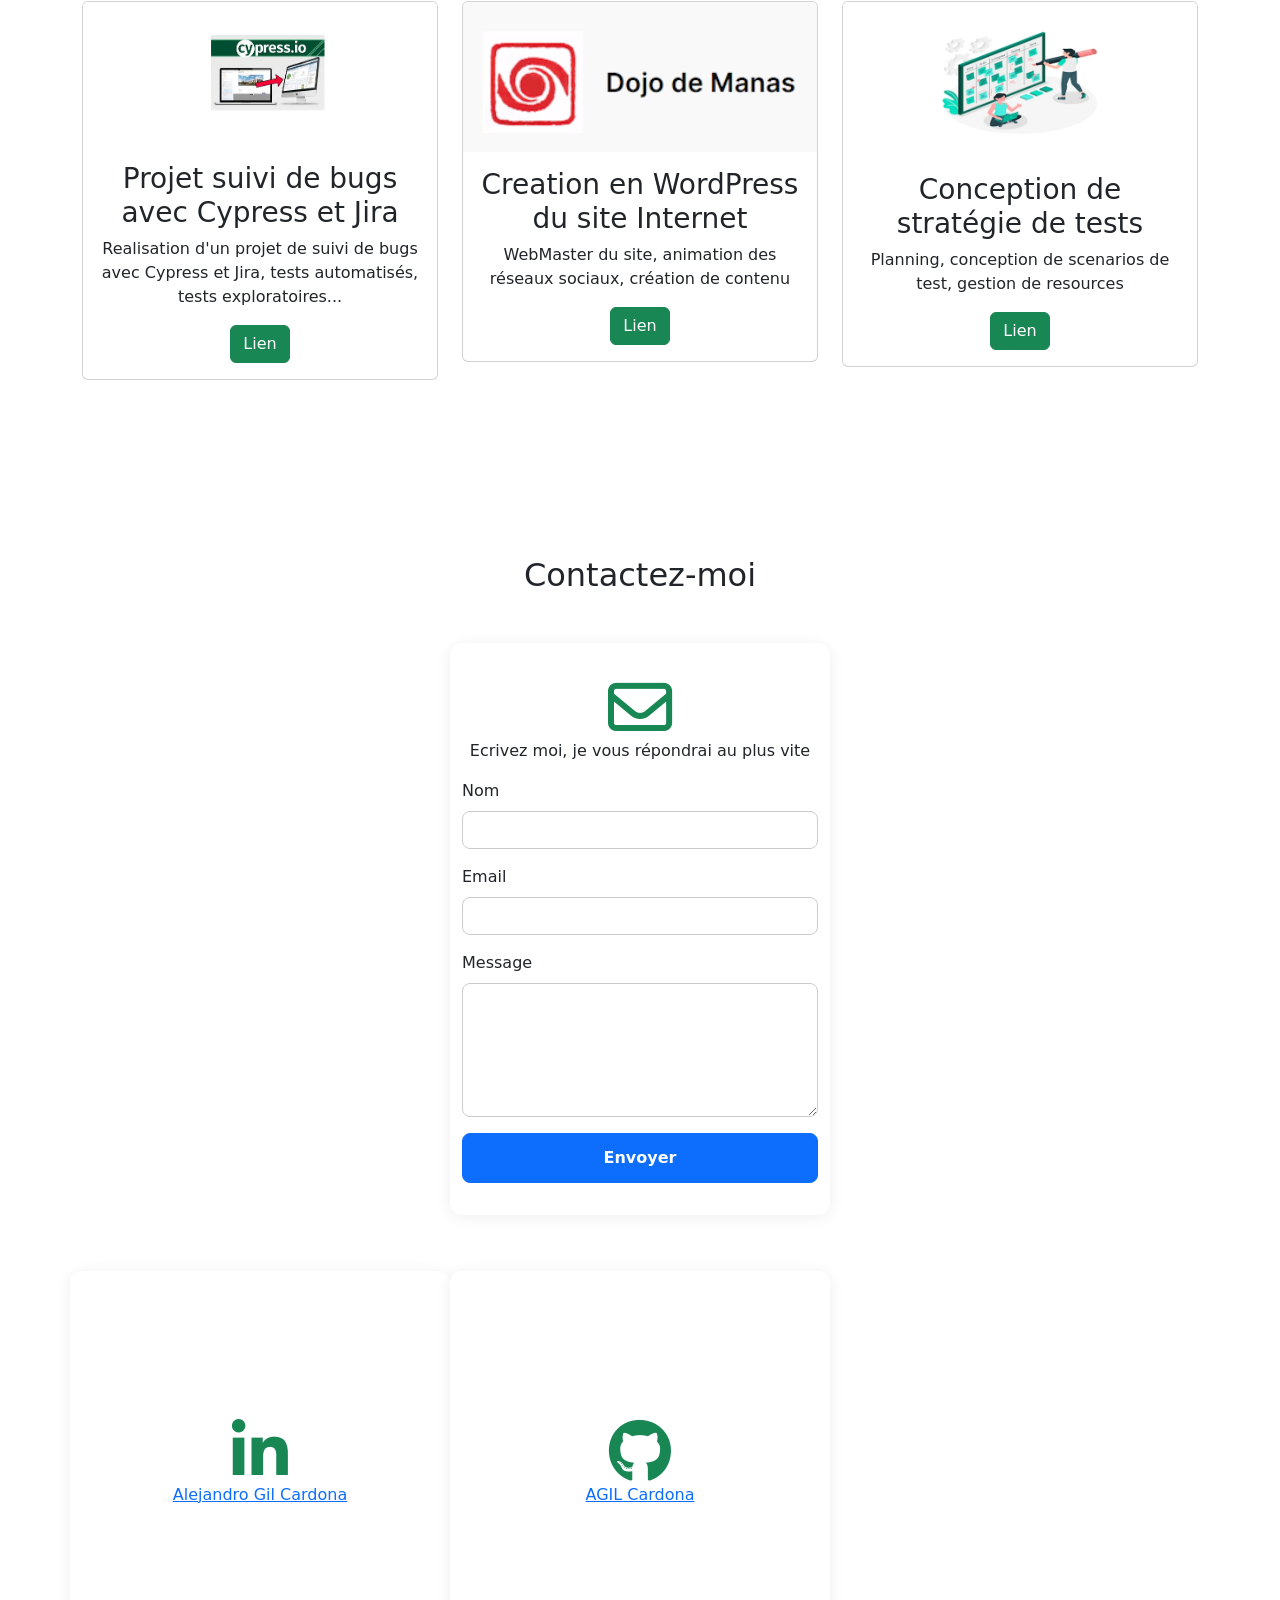
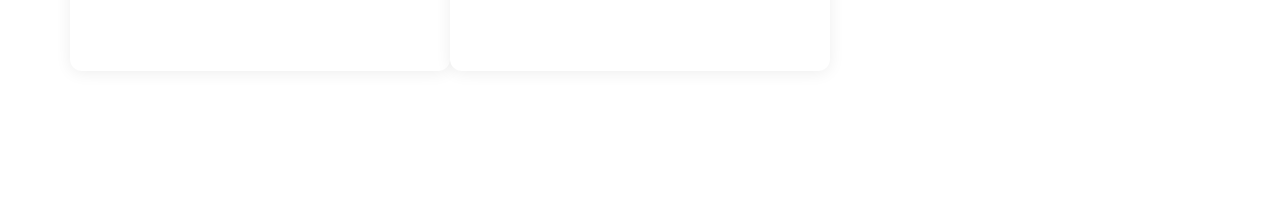
==== commit 6b6d4f77: "test formulaire de contact" ====
--- a/index.html
+++ b/index.html
@@ -56,7 +56,7 @@
             <div class="row">
                 <div class="col-lg-12 col-md-12 col-sm-12 col-xs-12 hero-text">
                     <h1 class="hero_title" id="hero-type"></h1>
-                    <h2 class="hero_desc">Gardener by day, Website developer by nigth</h2>
+                    <h2 class="hero_desc">je suis <strong>maraîcher</strong> et <strong>développeur web</strong></h2>
                 </div>
             </div>
         </div>
@@ -72,34 +72,25 @@
                 </div>
 
                 <div class="col-lg-8">
-                    <p> Planting, sowing, cutting, it's real life, However, there is a down side to this situation: </p>
-                    <p><b>the computer code and the Web.</b></p>
-                    <p>I am a gardener by day and a web developer by night.</p>
-                    <p>I am passionate about technology and I love to learn new things.
-                        I am currently looking for a job as a web developer.</p>
-                    <p>I am a self-taught person and I have learned to code by myself. I have created this portfolio to
-                        show you my work and my skills. I hope you like it!</p>
+                    <p>Planter, semer, tailler : voilà la vraie vie, celle qui s’enracine dans la terre. Mais à la
+                        tombée du jour, une autre passion m’appelle : </p>
+                    <p><b>le code et l’univers du Web.</b></p>
+                    <p>Maraîcher le jour, développeur web la nuit, je cultive aussi bien les jardins que les lignes de
+                        code.</p>
+                    <p>Curieux et passionné par la technologie, j’aime apprendre sans cesse et relever de nouveaux
+                        défis. Je suis actuellement à la recherche d’une opportunité en tant que développeur web et
+                        <b>Testeur Logiciel</b>.</p>
+                    <p>Ce portfolio crée par OpenClass et moi même, est le fruit de mon parcours :</p>
+                    <p>il reflète mon travail, mes compétences et mon envie de partager. J’espère qu’il saura vous
+                        toucher !</p>
+                    </p>
 
-                    </p>
-                    <div class="row mt-3">
+                </div>
 
-                        <div class="col-md-6">
-                            <ul>
-                                <li>I likes cookies 🍪</li>
-                                <li>I love biking 🚵🏽</li>
-                                <li>and I love playing drums and practice Aikido 🥋</li>
-                            </ul>
-                        </div>
-                    </div>
-
-                    <div class="col-lg-8">
-                        <p>Curious by nature and passionate about both the outdoors and technology, I thrive on variety
-                            and learning. By day, I cultivate gardens; by night, I cultivate code.</p>
-                        <p>Driven by a desire to create and improve, I taught myself web development and have built this
-                            portfolio to showcase my journey and skills.</p>
-                        <p>Adaptable, motivated, and always eager to take on new challenges, I am currently seeking
-                            opportunities as a web developer. I hope my work inspires you as much as the process
-                            inspires me!</p>
+                <div class="col-lg-8">
+                    <p>Adaptable, motivé et toujours avide de nouveaux défis, je suis actuellement à la recherche
+                        d’opportunités en tant que développeur web. J’espère que mon travail saura vous inspirer
+                        autant que le chemin parcouru m’inspire chaque jour !</p>
 
     </section>
 
@@ -124,24 +115,27 @@
             <div class="row">
                 <div class="col-lg-4 mx-auto contactColumn">
                     <i class="fa-regular fa-envelope fa-4x"></i>
-                    
+
                     <p>Ecrivez moi, je vous répondrai au plus vite</p>
 
                     <!-- Contact Form Example -->
                     <form id="contactForm" action="#" method="post">
                         <div class="mb-3">
                             <label for="name" class="form-label">Nom</label>
-                            <input type="text" class="form-control" id="name" name="name" required>
+                            <input type="text" class="form-control" id="name" name="name" data-cy="contact-name"
+                                required>
                         </div>
                         <div class="mb-3">
                             <label for="email" class="form-label">Email</label>
-                            <input type="email" class="form-control" id="email" name="email" required>
+                            <input type="email" class="form-control" id="email" name="email" data-cy="contact-email"
+                                required>
                         </div>
                         <div class="mb-3">
                             <label for="message" class="form-label">Message</label>
-                            <textarea class="form-control" id="message" name="message" rows="5" required></textarea>
+                            <textarea class="form-control" id="message" name="message" data-cy="contact-message"
+                                rows="5" required></textarea>
                         </div>
-                        <button type="submit" class="btn btn-primary">Envoyer</button>
+                        <button type="submit" class="btn btn-primary" data-cy="contact-send-btn">Envoyer</button>
                     </form>
                 </div>
             </div>
--- a/style.css
+++ b/style.css
@@ -15,6 +15,14 @@
 }
 #contact {
     padding-bottom: 4rem;
+}
+
+.navbar-brand {
+    font-size: 20.5rem;
+    font-weight: bold;
+}
+.navbarScroll {
+    background-color: #000; /* Fond noir pour la navbar */
 }
 
 /* display background dark color on navbar scroll */
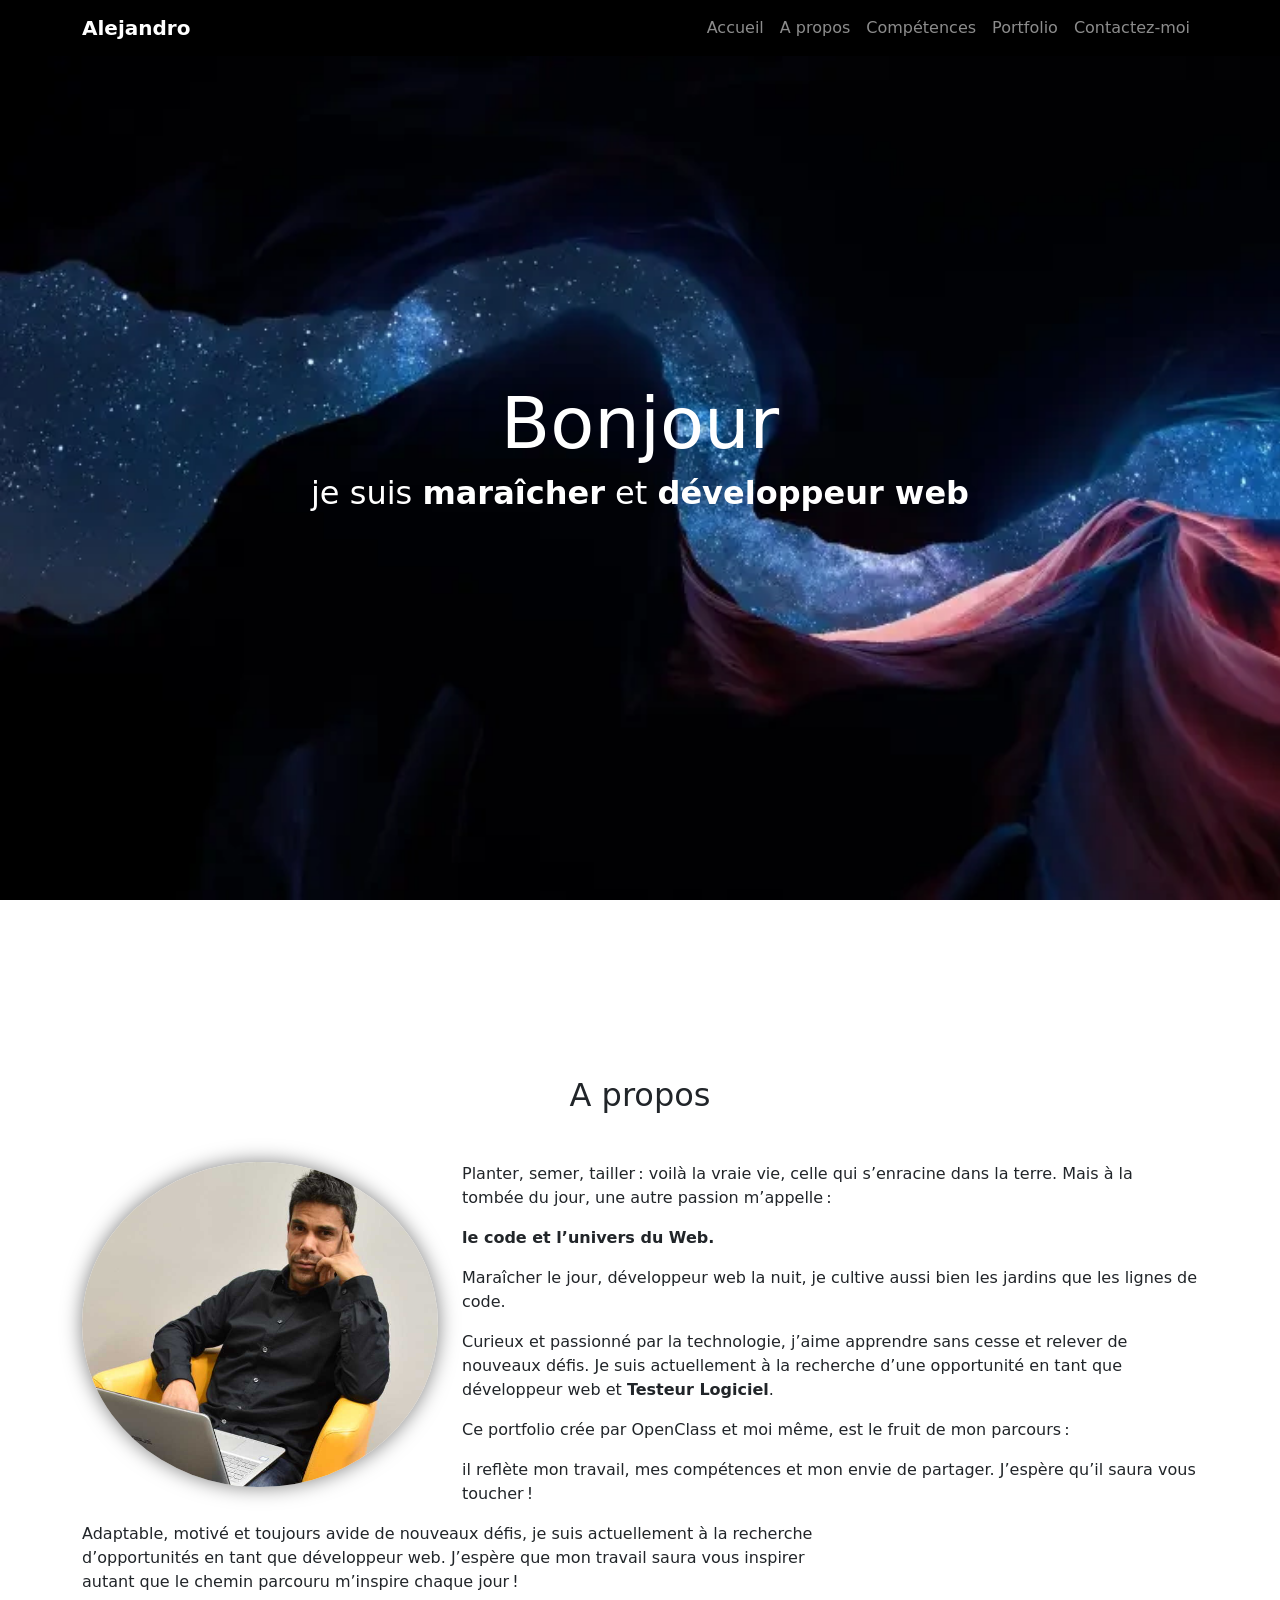
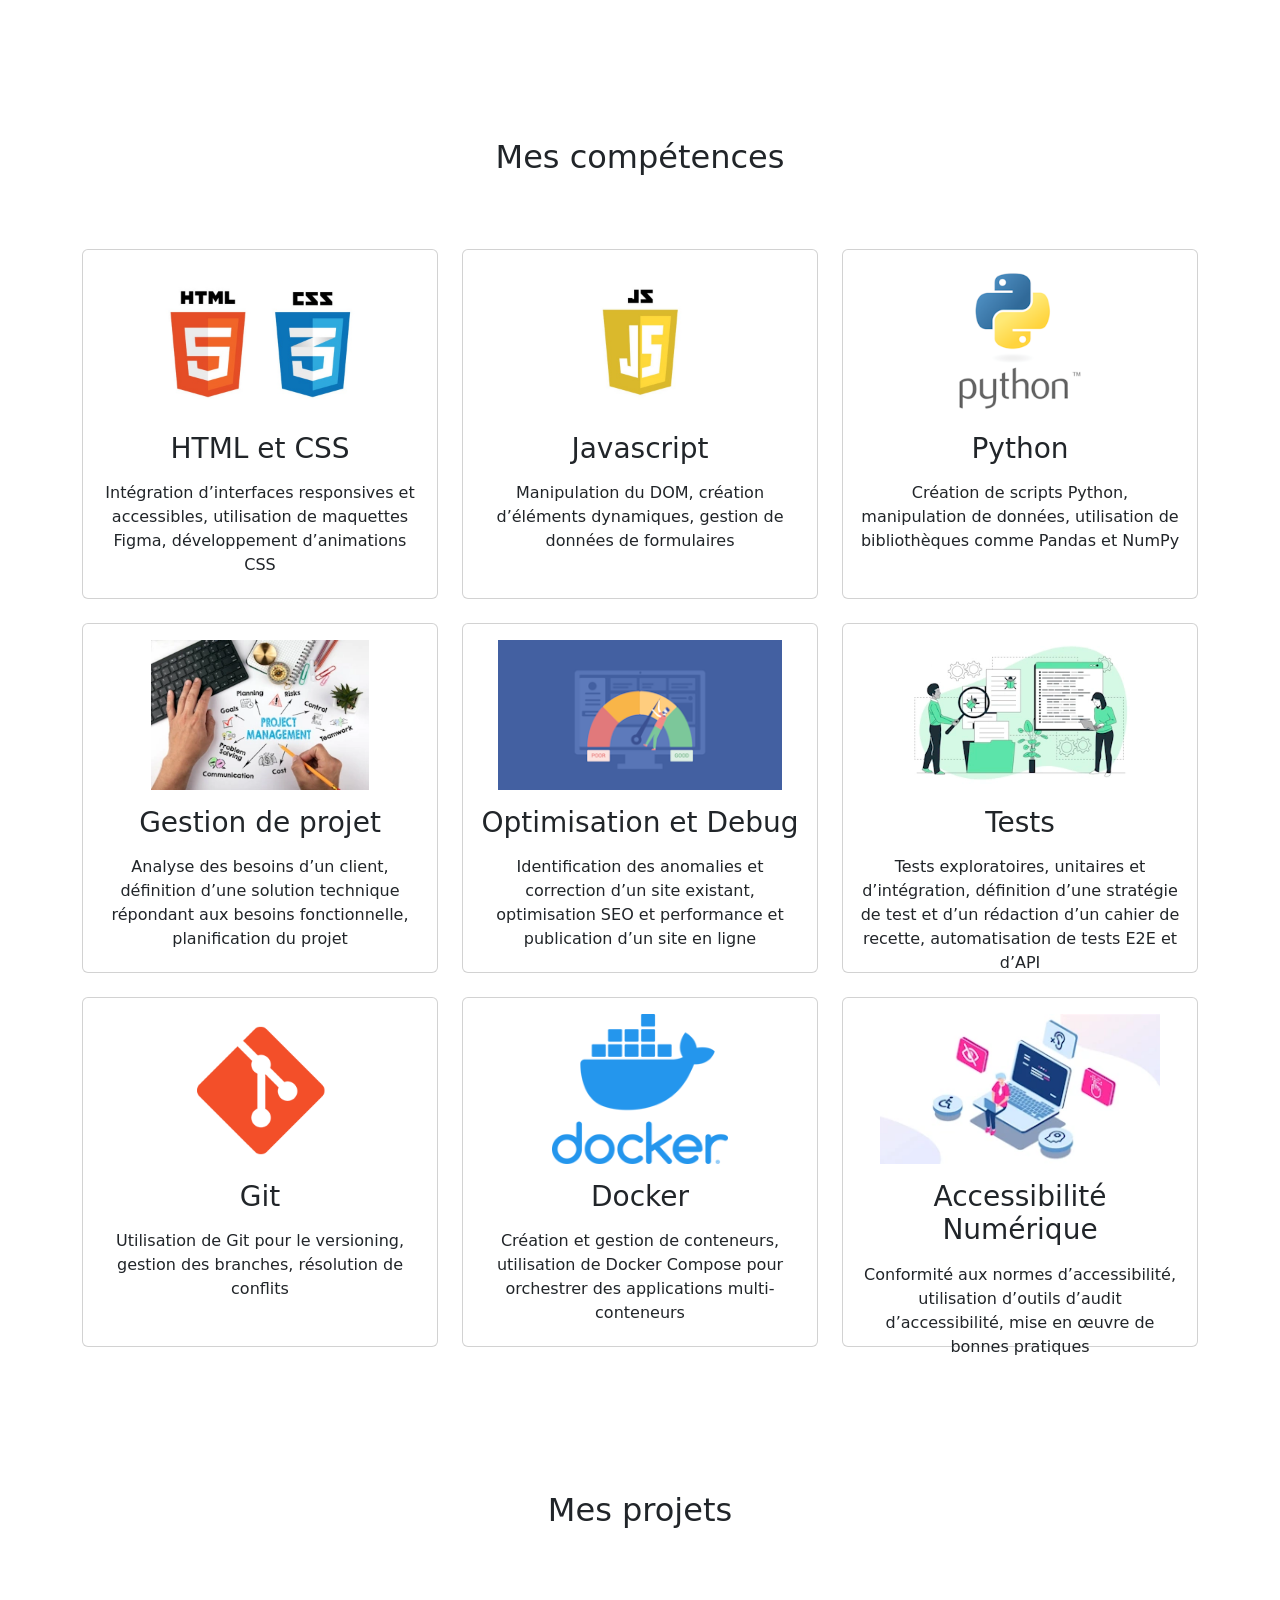
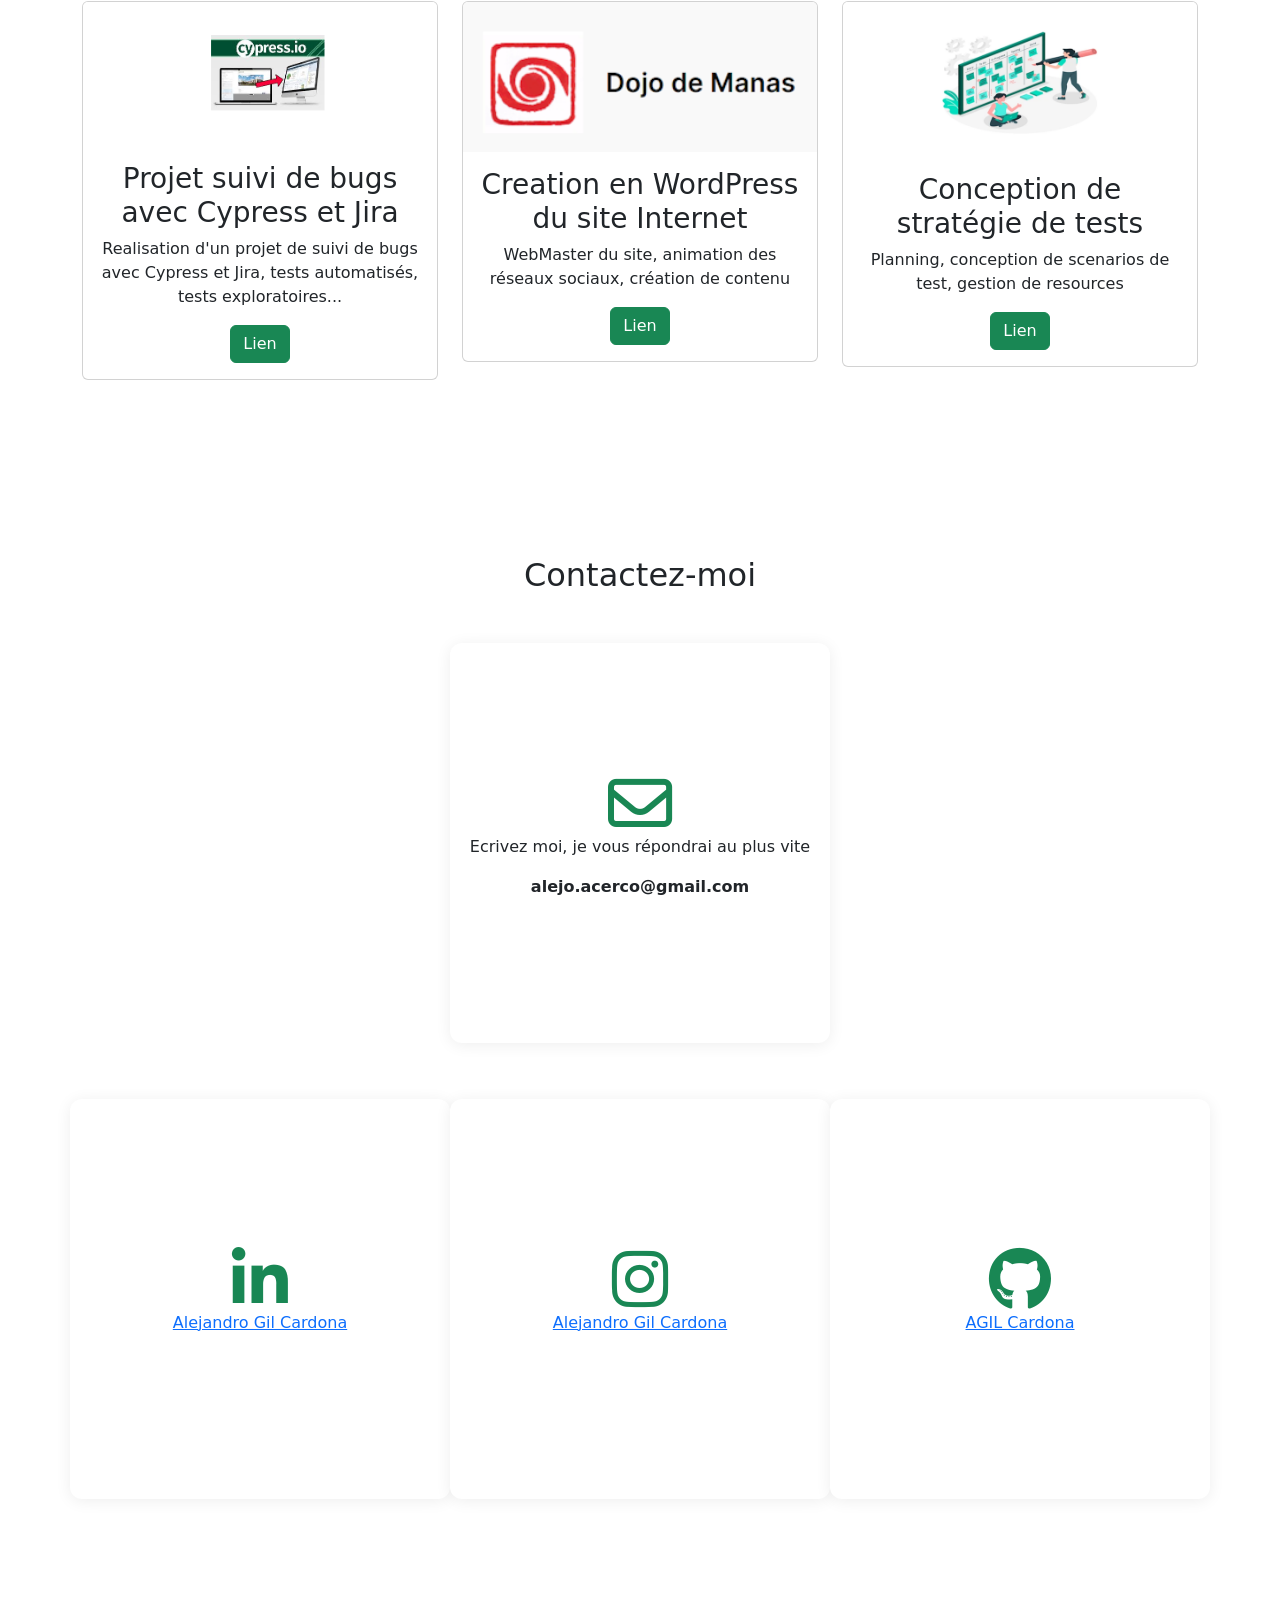
==== commit b10b0b28: "corrections apres echange avec mentor" ====
--- a/index.html
+++ b/index.html
@@ -68,7 +68,7 @@
             <h2 class="text-center">A propos</h2>
             <div class="row mt-4">
                 <div class="col-lg-4">
-                    <img src="images/photo_agilc.jpg" class="imageAboutPage" alt="Portrait Alejandro GIL CARDONA">
+                    <img src="images/photo_agilc.webp" class="imageAboutPage" alt="Portrait Alejandro GIL CARDONA">
                 </div>
 
                 <div class="col-lg-8">
@@ -79,7 +79,8 @@
                         code.</p>
                     <p>Curieux et passionné par la technologie, j’aime apprendre sans cesse et relever de nouveaux
                         défis. Je suis actuellement à la recherche d’une opportunité en tant que développeur web et
-                        <b>Testeur Logiciel</b>.</p>
+                        <b>Testeur Logiciel</b>.
+                    </p>
                     <p>Ce portfolio crée par OpenClass et moi même, est le fruit de mon parcours :</p>
                     <p>il reflète mon travail, mes compétences et mon envie de partager. J’espère qu’il saura vous
                         toucher !</p>
@@ -117,8 +118,9 @@
                     <i class="fa-regular fa-envelope fa-4x"></i>
 
                     <p>Ecrivez moi, je vous répondrai au plus vite</p>
+                    <p><b>alejo.acerco@gmail.com</b></p>
 
-                    <!-- Contact Form Example -->
+                    <!-- Contact Form Example 
                     <form id="contactForm" action="#" method="post">
                         <div class="mb-3">
                             <label for="name" class="form-label">Nom</label>
@@ -136,13 +138,19 @@
                                 rows="5" required></textarea>
                         </div>
                         <button type="submit" class="btn btn-primary" data-cy="contact-send-btn">Envoyer</button>
-                    </form>
+                    </form> -->
                 </div>
             </div>
             <div class="row">
                 <div class="col-lg-4 mt-4 contactColumn">
                     <i class="fa-brands fa-linkedin-in fa-4x"></i>
                     <p><a href="https://www.linkedin.com/in/alejandro-gil-cardona" target="_blank">Alejandro Gil
+                            Cardona</a></p>
+                </div>
+
+                <div class="col-lg-4 mt-4 contactColumn">
+                    <i class="fa-brands fa-instagram fa-4x"></i>
+                    <p><a href="https://www.instagram.com/dojo_de_manas/" target="_blank">Alejandro Gil
                             Cardona</a></p>
                 </div>
 
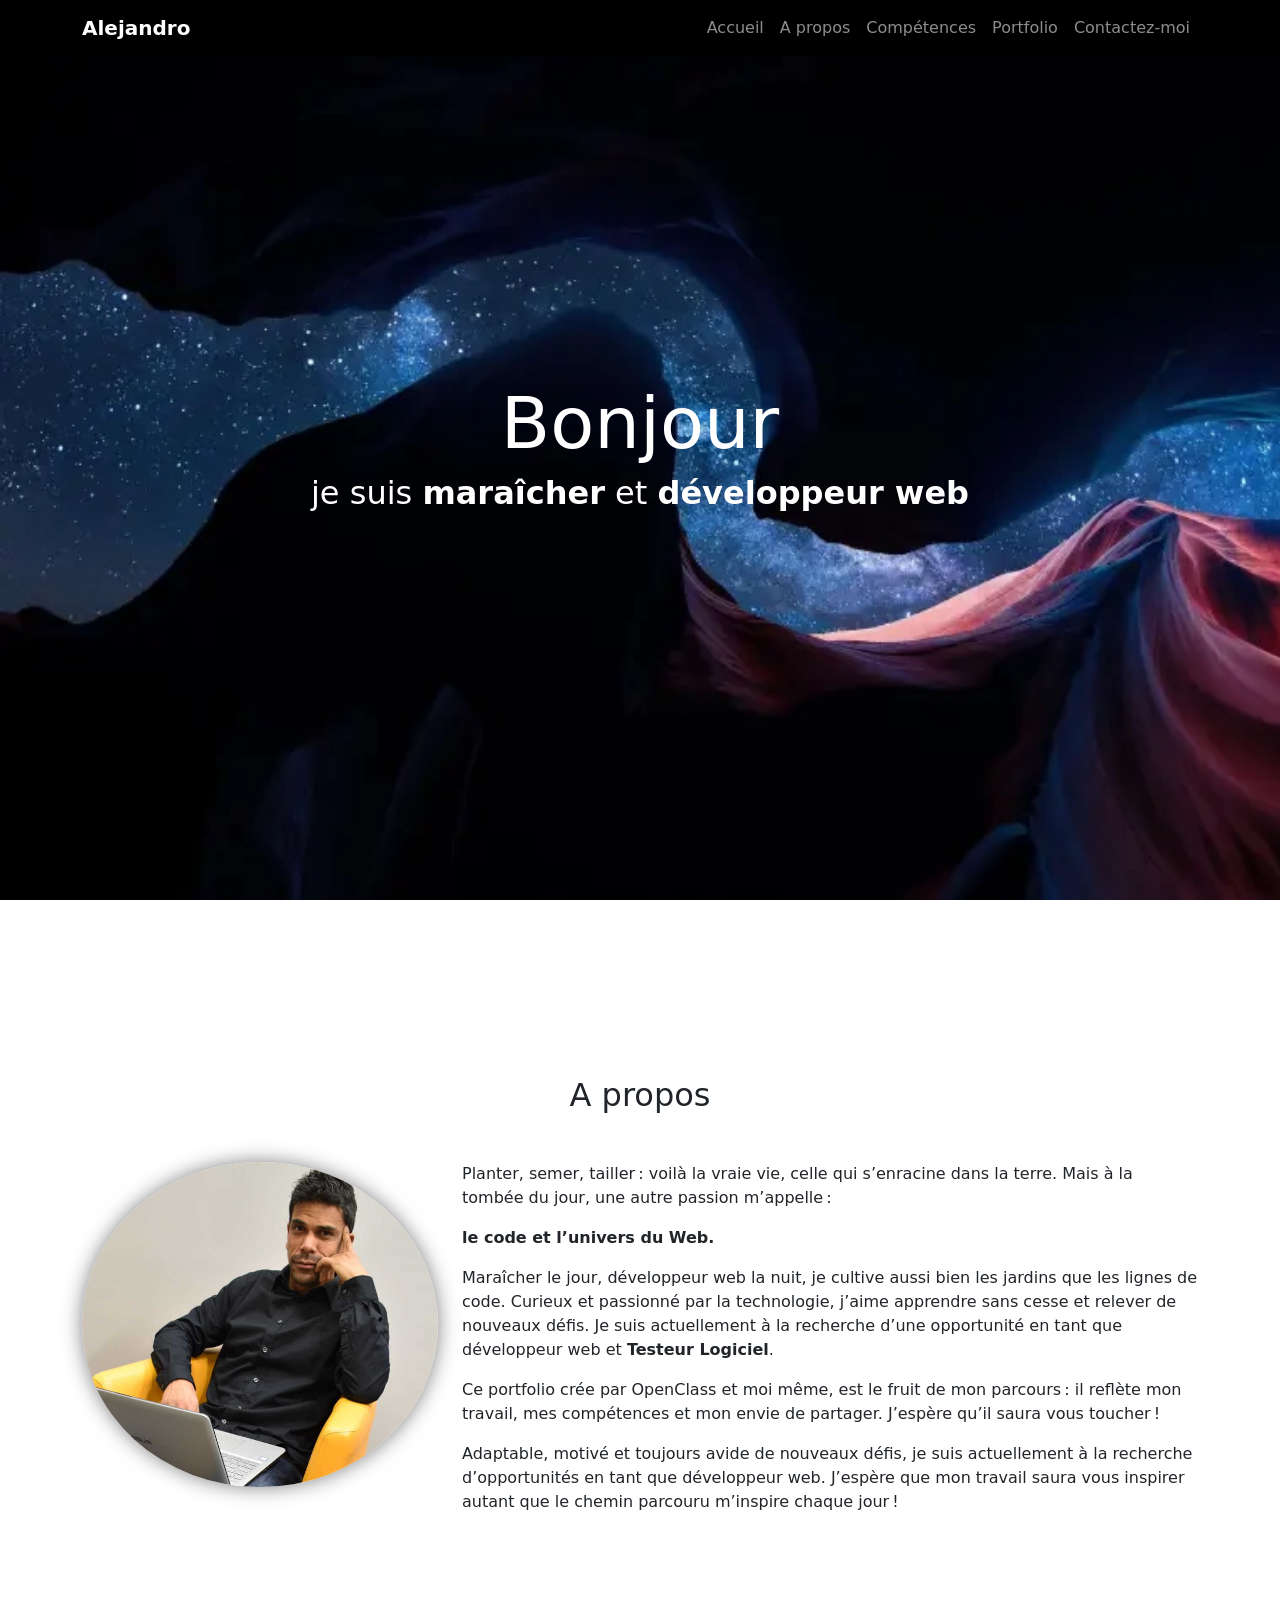
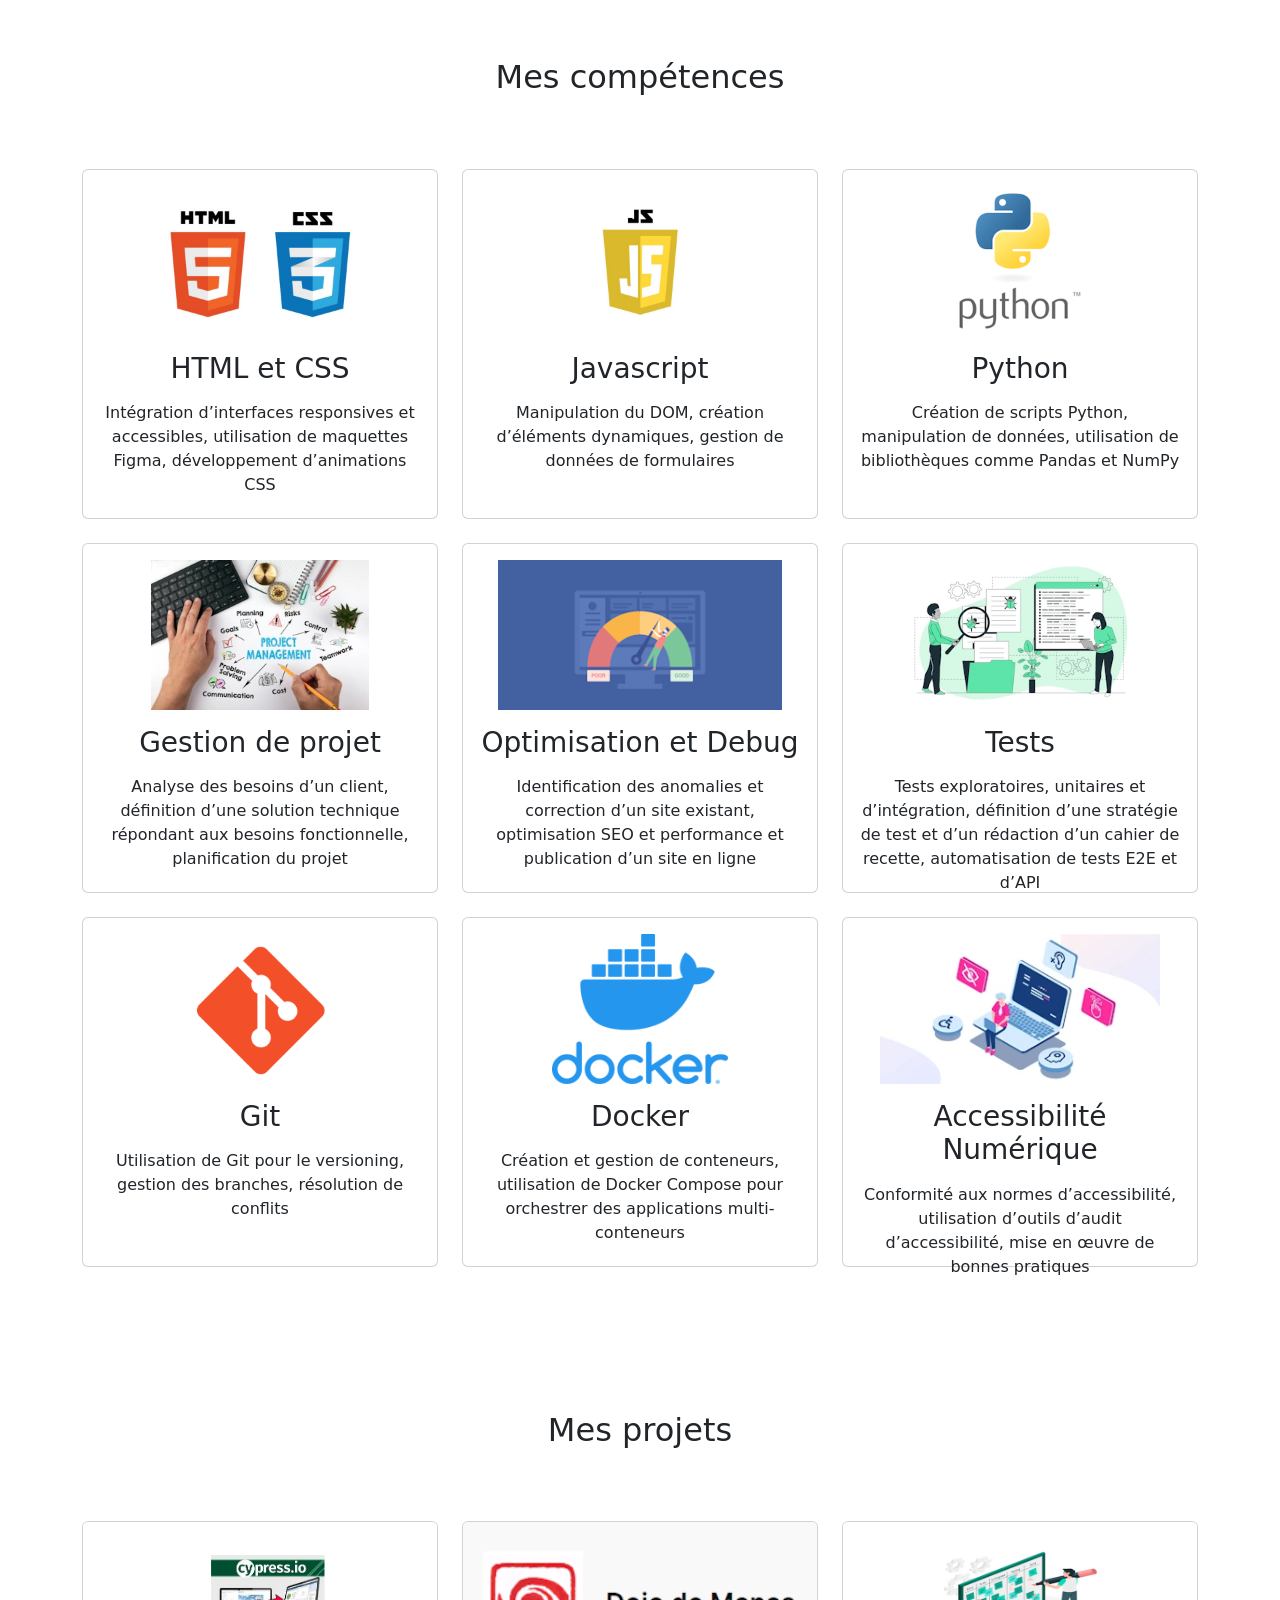
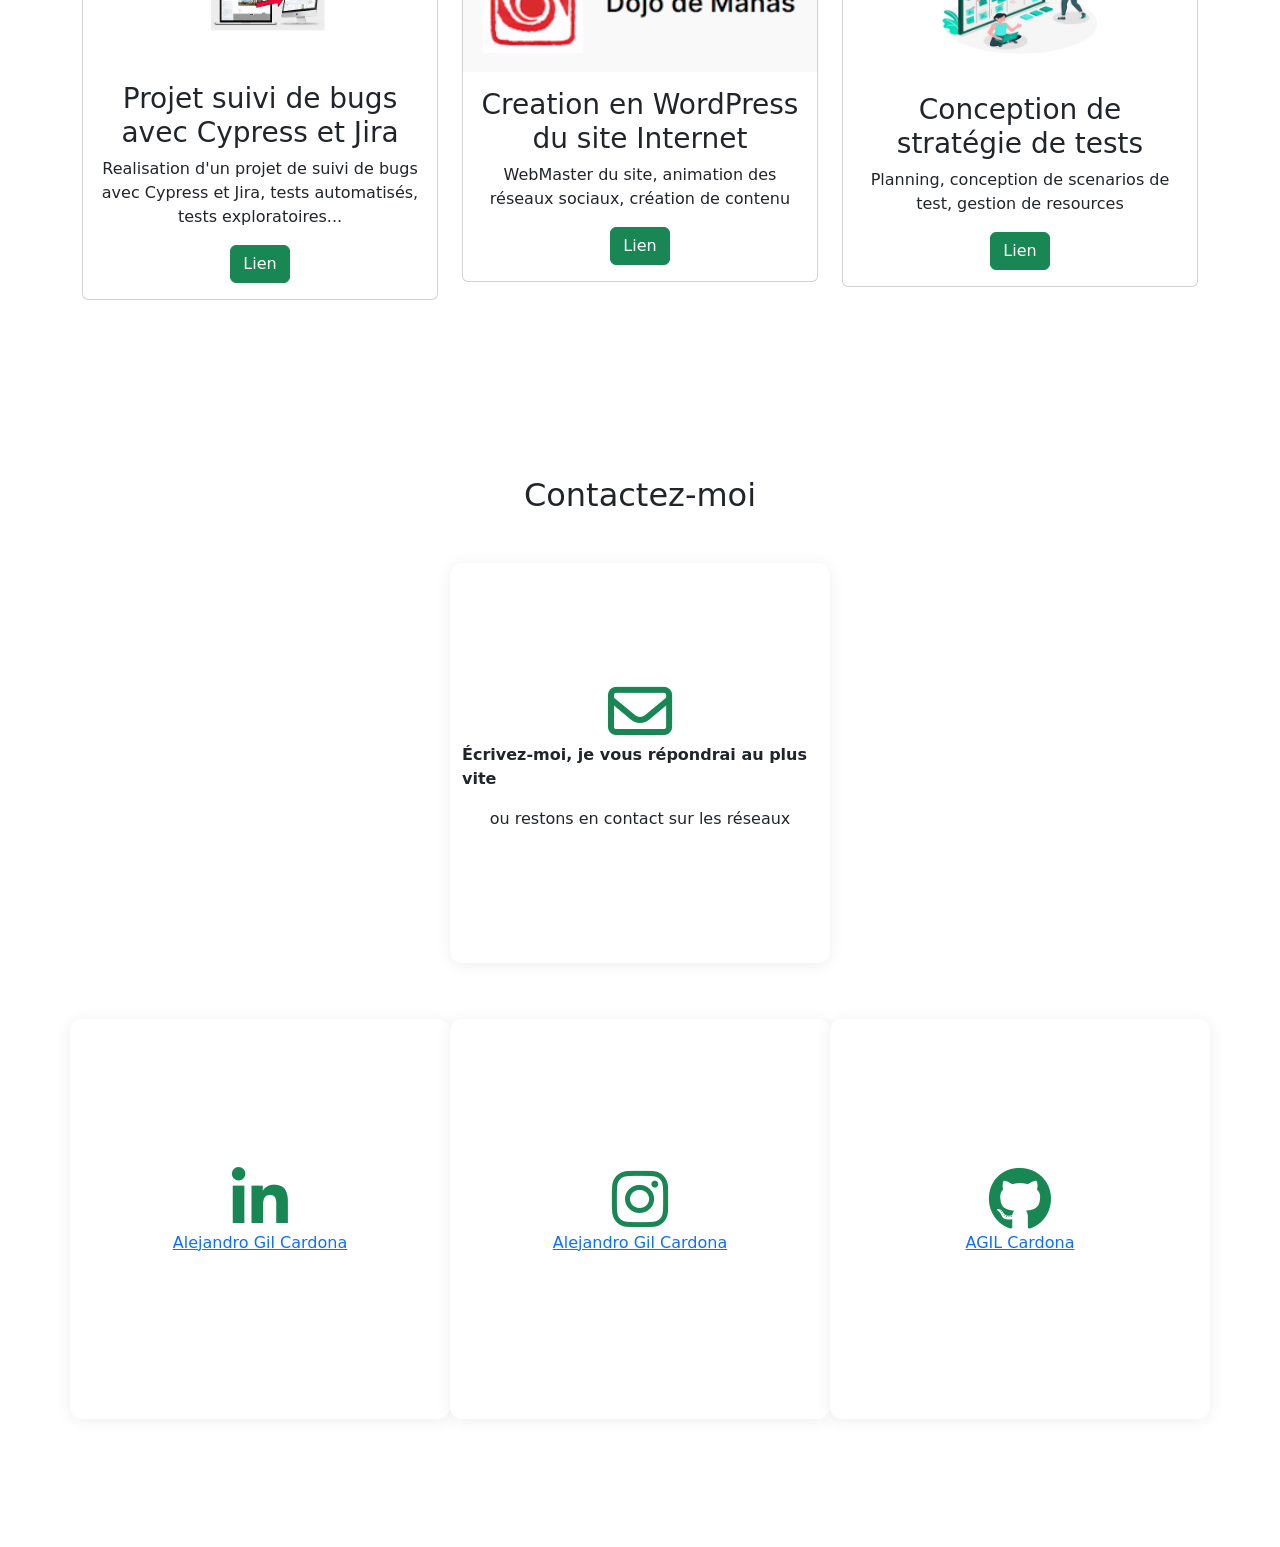
==== commit 14e175be: "le jour d'apres" ====
--- a/index.html
+++ b/index.html
@@ -76,22 +76,23 @@
                         tombée du jour, une autre passion m’appelle : </p>
                     <p><b>le code et l’univers du Web.</b></p>
                     <p>Maraîcher le jour, développeur web la nuit, je cultive aussi bien les jardins que les lignes de
-                        code.</p>
-                    <p>Curieux et passionné par la technologie, j’aime apprendre sans cesse et relever de nouveaux
+                        code.
+                Curieux et passionné par la technologie, j’aime apprendre sans cesse et relever de nouveaux
                         défis. Je suis actuellement à la recherche d’une opportunité en tant que développeur web et
                         <b>Testeur Logiciel</b>.
-                    </p>
-                    <p>Ce portfolio crée par OpenClass et moi même, est le fruit de mon parcours :</p>
-                    <p>il reflète mon travail, mes compétences et mon envie de partager. J’espère qu’il saura vous
+                    
+                    <p>Ce portfolio crée par OpenClass et moi même, est le fruit de mon parcours :
+                    il reflète mon travail, mes compétences et mon envie de partager. J’espère qu’il saura vous
                         toucher !</p>
+                        <p>Adaptable, motivé et toujours avide de nouveaux défis, je suis actuellement à la recherche
+                        d’opportunités en tant que développeur web. J’espère que mon travail saura vous inspirer
+                        autant que le chemin parcouru m’inspire chaque jour !</p>
                     </p>
 
                 </div>
 
-                <div class="col-lg-8">
-                    <p>Adaptable, motivé et toujours avide de nouveaux défis, je suis actuellement à la recherche
-                        d’opportunités en tant que développeur web. J’espère que mon travail saura vous inspirer
-                        autant que le chemin parcouru m’inspire chaque jour !</p>
+                
+                    
 
     </section>
 
@@ -117,8 +118,8 @@
                 <div class="col-lg-4 mx-auto contactColumn">
                     <i class="fa-regular fa-envelope fa-4x"></i>
 
-                    <p>Ecrivez moi, je vous répondrai au plus vite</p>
-                    <p><b>alejo.acerco@gmail.com</b></p>
+                    <p><b>Écrivez-moi, je vous répondrai au plus vite</b></p>
+                    <p> ou restons en contact sur les réseaux</p>
 
                     <!-- Contact Form Example 
                     <form id="contactForm" action="#" method="post">
